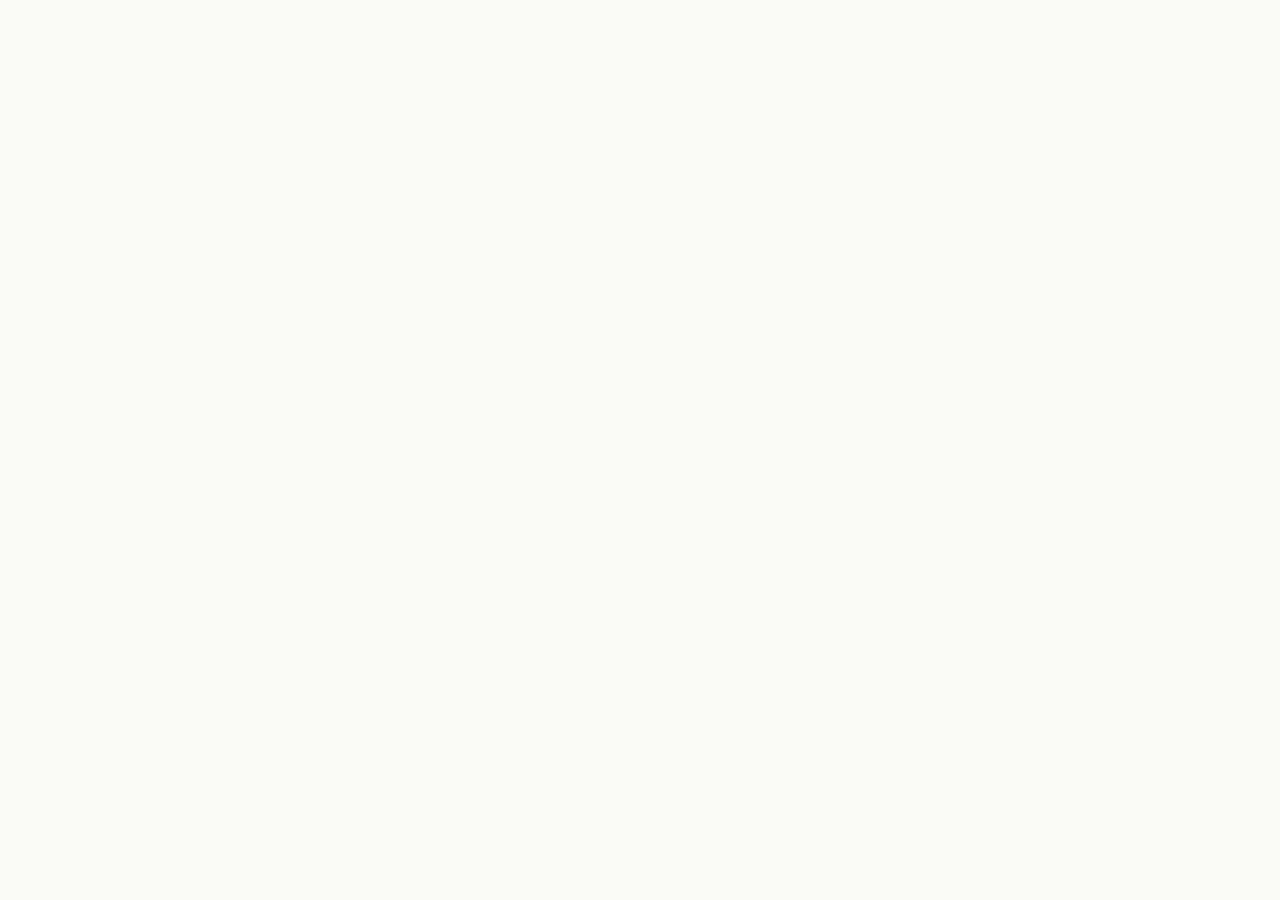
==== index.html @ 31977829 "Update index.html" ====
<!DOCTYPE html>
<html lang="ko">
<head>
    <meta charset="UTF-8">
    <meta name="viewport" content="width=device-width, initial-scale=1.0">
    <title>nukacoffee | Showcase</title>
    <script src="https://cdn.tailwindcss.com"></script>
    <script src="https://unpkg.com/lucide@latest"></script>
    <link href="https://fonts.googleapis.com/css2?family=Inter:wght@300;400;700;900&family=Noto+Sans+KR:wght@300;400;700;900&display=swap" rel="stylesheet">
    <style>
        :root {
            --bg-color: #F9F9F7;
            --accent-color: #000000;
        }
        
        body {
            background-color: var(--bg-color);
            color: var(--accent-color);
            font-family: 'Inter', 'Noto Sans KR', sans-serif;
            margin: 0;
            overflow: hidden;
        }

        .snap-container {
            height: 100vh;
            overflow-y: scroll;
            scroll-snap-type: y mandatory;
            scroll-behavior: smooth;
        }

        section {
            height: 100vh;
            width: 100%;
            scroll-snap-align: start;
            position: relative;
            display: flex;
            align-items: center;
            justify-content: center;
            overflow: hidden;
            padding: 2rem;
            transition: background-color 0.5s ease;
        }

        .reveal {
            opacity: 0;
            transform: translateY(30px);
            transition: all 0.8s cubic-bezier(0.22, 1, 0.36, 1);
        }

        .reveal.active {
            opacity: 1;
            transform: translateY(0);
        }

        .character-frame {
            border: 2px solid var(--accent-color);
            width: 300px;
            height: 400px;
            display: flex;
            align-items: center;
            justify-content: center;
            position: relative;
            background: white;
            box-shadow: 20px 20px 0px var(--accent-color);
        }

        /* 슬라이더 스타일 */
        .horizontal-scroll-container {
            position: relative;
            width: 100%;
            max-width: 1600px;
            transition: all 0.5s ease;
        }

        .horizontal-scroll-wrapper {
            width: 100%;
            overflow-x: auto;
            display: flex;
            gap: 1rem;
            padding: 2rem 0.5rem;
            scroll-behavior: smooth;
            -webkit-overflow-scrolling: touch;
            scrollbar-width: none;
        }

        .horizontal-scroll-wrapper::-webkit-scrollbar {
            display: none;
        }

        /* 그리드 모드 - 레이아웃 및 스냅 */
        .grid-mode .horizontal-scroll-wrapper {
            display: grid;
            grid-template-columns: repeat(4, 1fr);
            overflow-y: auto;
            overflow-x: hidden;
            max-height: 70vh;
            padding: 1rem;
            scroll-behavior: smooth;
            scroll-snap-type: y mandatory;
            scroll-padding-top: 1rem;
            gap: 1.5rem;
        }

        @media (max-width: 1024px) {
            .grid-mode .horizontal-scroll-wrapper {
                grid-template-columns: repeat(2, 1fr);
            }
        }

        @media (max-width: 640px) {
            .grid-mode .horizontal-scroll-wrapper {
                grid-template-columns: repeat(2, 1fr);
                gap: 0.75rem;
            }
        }

        .app-card {
            flex: 0 0 calc(25% - 1rem);
            min-width: 280px;
            aspect-ratio: 3/4;
            transition: all 0.4s cubic-bezier(0.165, 0.84, 0.44, 1);
            scroll-snap-align: start;
            position: relative;
            overflow: hidden;
        }

        .grid-mode .app-card {
            flex: none;
            min-width: 0;
            width: 100%;
        }

        .app-card:hover {
            transform: translateY(-10px);
            box-shadow: 0 15px 30px rgba(0,0,0,0.1);
        }

        .nav-btn {
            position: absolute;
            top: 50%;
            transform: translateY(-50%);
            width: 44px;
            height: 44px;
            background: black;
            color: white;
            border-radius: 50%;
            display: flex;
            align-items: center;
            justify-content: center;
            z-index: 10;
            cursor: pointer;
            transition: all 0.3s;
        }
        
        .grid-mode .nav-btn {
            display: none !important;
        }

        .nav-btn.prev { left: -22px; }
        .nav-btn.next { right: -22px; }

        @media (max-width: 1440px) {
            .nav-btn.prev { left: 10px; }
            .nav-btn.next { right: 10px; }
        }

        /* 뷰 토글 버튼 */
        .view-toggle-btn {
            display: flex;
            align-items: center;
            gap: 0.5rem;
            padding: 0.5rem 1rem;
            font-size: 0.7rem;
            font-weight: 700;
            cursor: pointer;
            transition: all 0.3s;
            text-transform: uppercase;
        }

        .view-toggle-btn.active {
            background: black;
            color: white;
        }

        ::-webkit-scrollbar {
            width: 0px;
        }
    </style>
</head>
<body>

    <div class="snap-container" id="main-container">
        <!-- SECTION 1: HEADER -->
        <section id="header" class="bg-[#F9F9F7]">
            <div class="text-center reveal">
                <h2 class="text-xs font-bold tracking-[0.4em] mb-8 uppercase opacity-60">nukacoffee / portfolio</h2>
                <div class="character-frame mx-auto mb-10 overflow-hidden group">
                    <svg viewBox="0 0 100 100" class="w-40 h-40 group-hover:scale-110 transition-transform duration-500">
                        <circle cx="50" cy="40" r="20" fill="none" stroke="black" stroke-width="2"/>
                        <path d="M30 80 Q 50 60 70 80" fill="none" stroke="black" stroke-width="2"/>
                        <circle cx="43" cy="35" r="2" fill="black"/>
                        <circle cx="57" cy="35" r="2" fill="black"/>
                    </svg>
                </div>
                <h1 class="text-6xl md:text-8xl font-black tracking-tighter uppercase leading-none">Minimalist<br>Architect</h1>
            </div>
        </section>

        <!-- SECTION 2: STORY -->
        <section id="story" class="bg-black text-[#F9F9F7]">
            <div class="max-w-3xl text-center px-6 reveal">
                <span class="inline-block px-3 py-1 border border-[#F9F9F7] text-[10px] mb-8 uppercase tracking-widest opacity-60">About Philosophy</span>
                <p class="text-3xl md:text-5xl font-light leading-tight">
                    "우리는 복잡함 속에서 <strong>본질</strong>을 찾습니다. <br>
                    nukacoffee의 철학은 <br>
                    단순함이 가진 가장 강력한 <br>
                    <strong>대비</strong>에 있습니다."
                </p>
                <div class="mt-12 h-20 w-[1px] bg-[#F9F9F7] mx-auto opacity-30"></div>
            </div>
        </section>

        <!-- SECTION 3: APP SHOWCASE -->
        <section id="showcase" class="bg-[#F9F9F7]">
            <div class="w-full reveal h-full flex flex-col justify-center">
                <div class="max-w-[1500px] mx-auto w-full flex flex-col md:flex-row justify-between items-start md:items-end mb-8 px-6 gap-4">
                    <div>
                        <h3 class="text-4xl md:text-5xl font-black uppercase tracking-tighter">Selected Works</h3>
                        <p class="text-[10px] font-mono opacity-60 mt-2 uppercase tracking-widest" id="scroll-status">AUTO EXPLORING</p>
                    </div>
                    
                    <div class="flex items-center gap-4">
                        <div class="flex border border-black rounded-full overflow-hidden">
                            <button id="slideViewBtn" class="view-toggle-btn active border-none">
                                <i data-lucide="layout-panel-left" class="w-3.5 h-3.5 mr-2"></i> SLIDE
                            </button>
                            <button id="gridViewBtn" class="view-toggle-btn border-none border-l border-black">
                                <i data-lucide="grid" class="w-3.5 h-3.5 mr-2"></i> GRID
                            </button>
                        </div>
                    </div>
                </div>
                
                <div class="horizontal-scroll-container mx-auto px-6" id="viewContainer">
                    <div class="nav-btn prev" id="prevBtn"><i data-lucide="chevron-left"></i></div>
                    <div class="nav-btn next" id="nextBtn"><i data-lucide="chevron-right"></i></div>

                    <div class="horizontal-scroll-wrapper" id="slider">
                        <!-- App Cards -->
                        <script>
                            /** * 앱 데이터 배열
                             * image: 이미지 파일 경로 (나중에 실제 경로로 교체하세요)
                             * url: 클릭 시 이동할 페이지 주소
                             */
                            const apps = [
                                { id: '01', title: 'Shadow\nJournal', image: 'https://images.unsplash.com/photo-1516550893923-42d28e5677af?auto=format&fit=crop&w=800&q=80', url: 'projects/shadow-journal.html' },
                                { id: '02', title: 'Void\nNotes', image: 'https://images.unsplash.com/photo-1494438639946-1ebd1d20bf85?auto=format&fit=crop&w=800&q=80', url: 'projects/void-notes.html' },
                                { id: '03', title: 'Mono\nPlayer', image: 'https://images.unsplash.com/photo-1470225620780-dba8ba36b745?auto=format&fit=crop&w=800&q=80', url: 'projects/mono-player.html' },
                                { id: '04', title: 'Zen\nTimer', image: 'https://images.unsplash.com/photo-1495360010541-f48722b34f7d?auto=format&fit=crop&w=800&q=80', url: 'projects/zen-timer.html' },
                                { id: '05', title: 'Pure\nTask', image: 'https://images.unsplash.com/photo-1484480974693-6ca0a78fb36b?auto=format&fit=crop&w=800&q=80', url: 'projects/pure-task.html' },
                                { id: '06', title: 'Blank\nCanvas', image: 'https://images.unsplash.com/photo-1513364776144-60967b0f800f?auto=format&fit=crop&w=800&q=80', url: 'projects/blank-canvas.html' },
                                { id: '07', title: 'Echo\nVoice', image: 'https://images.unsplash.com/photo-1590602847861-f357a9332bbc?auto=format&fit=crop&w=800&q=80', url: 'projects/echo-voice.html' },
                                { id: '08', title: 'Grid\nLayout', image: 'https://images.unsplash.com/photo-1558655146-d09347e92766?auto=format&fit=crop&w=800&q=80', url: 'projects/grid-layout.html' },
                                { id: '09', title: 'Final\nSpace', image: 'https://images.unsplash.com/photo-1451187580459-43490279c0fa?auto=format&fit=crop&w=800&q=80', url: 'projects/final-space.html' },
                                { id: '10', title: 'Dot\nMatrix', image: 'https://images.unsplash.com/photo-1550745165-9bc0b252726f?auto=format&fit=crop&w=800&q=80', url: 'projects/dot-matrix.html' },
                                { id: '11', title: 'Neural\nLink', image: 'https://images.unsplash.com/photo-1507413245164-6160d8298b31?auto=format&fit=crop&w=800&q=80', url: 'projects/neural-link.html' },
                                { id: '12', title: 'Deep\nBlue', image: 'https://images.unsplash.com/photo-1550684848-fac1c5b4e853?auto=format&fit=crop&w=800&q=80', url: 'projects/deep-blue.html' }
                            ];

                            // 카드 생성 루프
                            document.write(apps.map(app => `
                                <a href="${app.url}" class="app-card group shadow-sm border border-black/5 bg-white">
                                    <!-- 배경 이미지 레이어 -->
                                    <div class="absolute inset-0 w-full h-full">
                                        <img src="${app.image}" alt="${app.title}" class="w-full h-full object-cover transition-transform duration-700 group-hover:scale-110">
                                        <!-- 이미지 위의 어두운 오버레이 (텍스트 가독성) -->
                                        <div class="absolute inset-0 bg-gradient-to-t from-black/80 via-black/20 to-transparent opacity-80 group-hover:opacity-60 transition-opacity"></div>
                                    </div>
                                    
                                    <!-- 콘텐츠 레이어 -->
                                    <div class="relative z-10 p-6 md:p-8 h-full flex flex-col justify-between text-white">
                                        <div class="flex justify-between items-start">
                                            <span class="text-[10px] font-mono opacity-80 tracking-tighter uppercase">REF-${app.id}</span>
                                            <div class="w-8 h-8 rounded-full border border-white/30 flex items-center justify-center group-hover:bg-white group-hover:text-black transition-all">
                                                <i data-lucide="arrow-up-right" class="w-4 h-4 transition-transform group-hover:translate-x-0.5 group-hover:-translate-y-0.5"></i>
                                            </div>
                                        </div>
                                        <div>
                                            <h4 class="text-xl md:text-2xl font-black uppercase leading-tight whitespace-pre-line mb-2 drop-shadow-lg">${app.title}</h4>
                                            <div class="h-[1px] w-0 group-hover:w-full bg-white/50 transition-all duration-500"></div>
                                        </div>
                                    </div>
                                </a>
                            `).join(''));
                        </script>
                    </div>
                </div>
            </div>
        </section>

        <!-- SECTION 4: CONTACT -->
        <section id="contact" class="bg-black text-[#F9F9F7]">
            <div class="text-center reveal">
                <h3 class="text-7xl md:text-9xl font-black uppercase mb-12 tracking-tighter">Connect</h3>
                <div class="flex flex-col md:flex-row gap-8 justify-center items-center text-xl md:text-2xl font-light">
                    <a href="#" class="hover:underline underline-offset-8 transition-all">Instagram</a>
                    <span class="hidden md:inline opacity-30">/</span>
                    <a href="#" class="hover:underline underline-offset-8 transition-all">GitHub</a>
                    <span class="hidden md:inline opacity-30">/</span>
                    <a href="mailto:nuka@coffee.com" class="hover:underline underline-offset-8 transition-all">nuka@coffee.com</a>
                </div>
                <footer class="absolute bottom-10 left-0 w-full text-center">
                    <p class="text-[9px] opacity-30 uppercase tracking-[0.5em]">Established 2024 / Design by nukacoffee</p>
                </footer>
            </div>
        </section>
    </div>

    <script>
        lucide.createIcons();

        const mainContainer = document.getElementById('main-container');
        const slider = document.getElementById('slider');
        const viewContainer = document.getElementById('viewContainer');
        const nextBtn = document.getElementById('nextBtn');
        const prevBtn = document.getElementById('prevBtn');
        const scrollStatus = document.getElementById('scroll-status');
        const slideViewBtn = document.getElementById('slideViewBtn');
        const gridViewBtn = document.getElementById('gridViewBtn');

        // 1. Reveal Animation
        const observer = new IntersectionObserver((entries) => {
            entries.forEach(entry => {
                if (entry.isIntersecting) {
                    entry.target.classList.add('active');
                    if (entry.target.id === 'showcase' && !viewContainer.classList.contains('grid-mode')) {
                        startAutoPlay();
                    }
                } else {
                    if (entry.target.id === 'showcase') {
                        stopAutoPlay();
                    }
                }
            });
        }, { threshold: 0.2 });
        document.querySelectorAll('.reveal, section').forEach((el) => observer.observe(el));

        // 2. View Toggle Logic
        slideViewBtn.addEventListener('click', () => {
            viewContainer.classList.remove('grid-mode');
            slideViewBtn.classList.add('active');
            gridViewBtn.classList.remove('active');
            startAutoPlay();
            slider.scrollTop = 0;
        });

        gridViewBtn.addEventListener('click', () => {
            stopAutoPlay();
            viewContainer.classList.add('grid-mode');
            gridViewBtn.classList.add('active');
            slideViewBtn.classList.remove('active');
            scrollStatus.textContent = "GRID VIEW / EXPLORE";
        });

        // 3. Auto-Play (Slide mode only)
        let autoPlayInterval;
        let isAutoPlaying = false;
        let direction = 1;

        function startAutoPlay() {
            if (isAutoPlaying || viewContainer.classList.contains('grid-mode')) return;
            isAutoPlaying = true;
            scrollStatus.textContent = "AUTO EXPLORING";
            
            autoPlayInterval = setInterval(() => {
                const maxScroll = slider.scrollWidth - slider.clientWidth;
                if (slider.scrollLeft >= maxScroll - 1) direction = -1;
                if (slider.scrollLeft <= 0) direction = 1;
                slider.scrollLeft += direction * 1.5;
            }, 30);
        }

        function stopAutoPlay() {
            isAutoPlaying = false;
            clearInterval(autoPlayInterval);
            if (!viewContainer.classList.contains('grid-mode')) {
                scrollStatus.textContent = "MANUAL CONTROL";
            }
        }

        // 4. Smart Scroll Logic
        document.getElementById('showcase').addEventListener('wheel', (e) => {
            if (!viewContainer.classList.contains('grid-mode')) return;

            const isInsideSlider = slider.contains(e.target);
            
            if (isInsideSlider) {
                const isAtTop = slider.scrollTop <= 0;
                const isAtBottom = Math.abs(slider.scrollHeight - slider.clientHeight - slider.scrollTop) < 2;

                if (!((e.deltaY < 0 && isAtTop) || (e.deltaY > 0 && isAtBottom))) {
                    e.stopPropagation();
                }
            }
        }, { passive: false });

        slider.addEventListener('wheel', (e) => {
            if (viewContainer.classList.contains('grid-mode')) return; 
            
            stopAutoPlay();
            if ((e.deltaY > 0 && slider.scrollLeft + slider.clientWidth < slider.scrollWidth) ||
                (e.deltaY < 0 && slider.scrollLeft > 0)) {
                e.preventDefault();
                slider.scrollLeft += e.deltaY;
            }
        }, { passive: false });

        slider.addEventListener('mouseenter', () => {
            if (!viewContainer.classList.contains('grid-mode')) stopAutoPlay();
        });
        
        slider.addEventListener('mouseleave', () => {
            if (document.querySelector('#showcase').classList.contains('active')) {
                startAutoPlay();
            }
        });

        // Navigation Buttons
        nextBtn.addEventListener('click', () => {
            stopAutoPlay();
            slider.scrollLeft += slider.clientWidth * 0.5;
        });
        
        prevBtn.addEventListener('click', () => {
            stopAutoPlay();
            slider.scrollLeft -= slider.clientWidth * 0.5;
        });

        slider.addEventListener('scroll', () => {
            if (viewContainer.classList.contains('grid-mode')) return;
            prevBtn.style.opacity = slider.scrollLeft <= 5 ? '0' : '1';
            nextBtn.style.opacity = slider.scrollLeft + slider.clientWidth >= slider.scrollWidth - 5 ? '0' : '1';
        });

        // 5. Parallax
        mainContainer.addEventListener('scroll', (e) => {
            const frame = document.querySelector('.character-frame');
            if (frame) {
                let scrolled = e.target.scrollTop;
                frame.style.transform = `translateY(${scrolled * 0.05}px)`;
            }
        });
    </script>
</body>
</html>
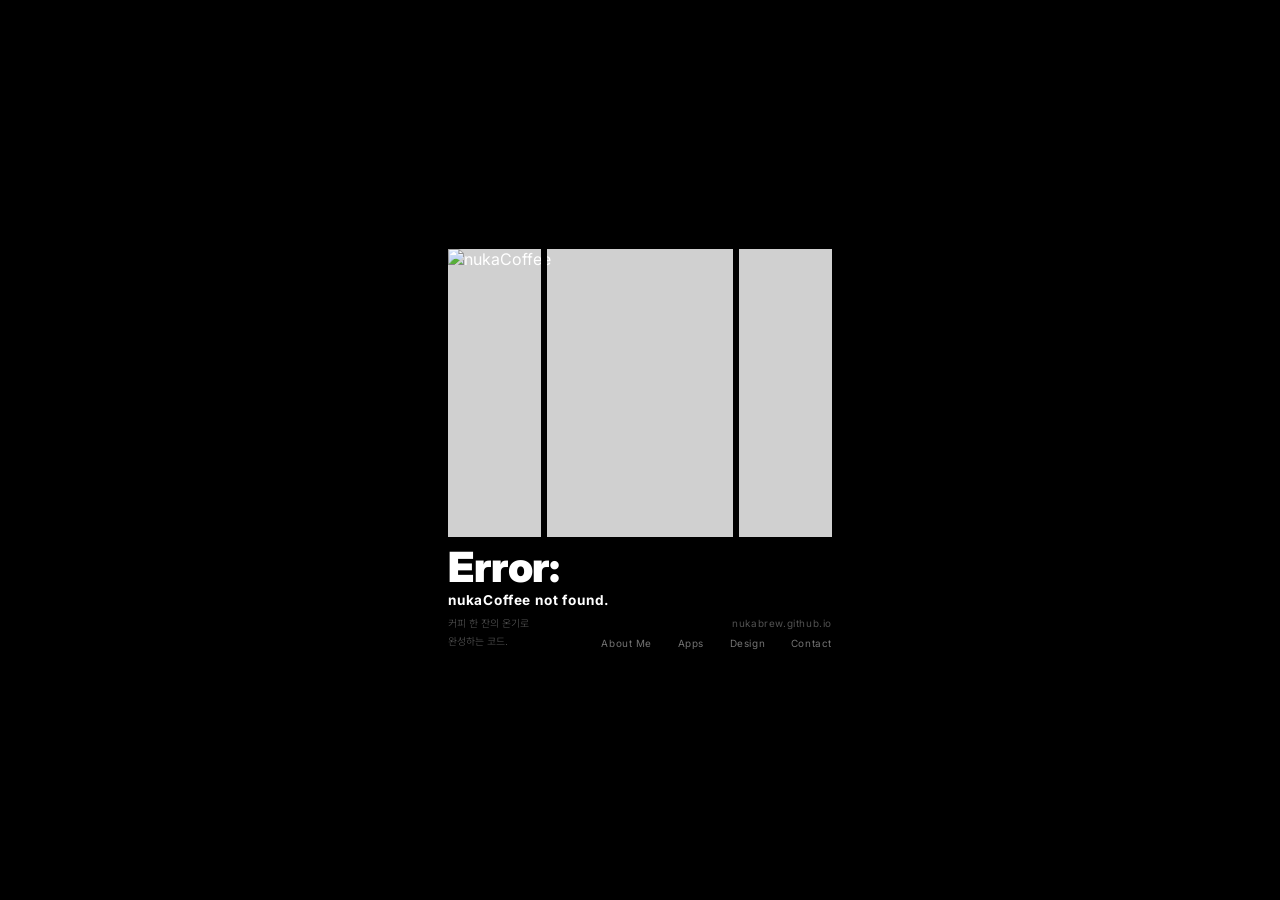
==== commit 0e6786f4: "Update index.html" ====
--- a/index.html
+++ b/index.html
@@ -3,453 +3,1749 @@
 <head>
     <meta charset="UTF-8">
     <meta name="viewport" content="width=device-width, initial-scale=1.0">
-    <title>nukacoffee | Showcase</title>
-    <script src="https://cdn.tailwindcss.com"></script>
-    <script src="https://unpkg.com/lucide@latest"></script>
-    <link href="https://fonts.googleapis.com/css2?family=Inter:wght@300;400;700;900&family=Noto+Sans+KR:wght@300;400;700;900&display=swap" rel="stylesheet">
+    <title>nukabrew | Hello</title>
+    <link href="https://fonts.googleapis.com/css2?family=Inter:wght@300;400;700;900&family=JetBrains+Mono:wght@400;700&family=Noto+Sans+KR:wght@300;400;700&display=swap" rel="stylesheet">
+    <link href="styles/terminal.css" rel="stylesheet">
     <style>
+        *, *::before, *::after { box-sizing: border-box; margin: 0; padding: 0; }
+
         :root {
-            --bg-color: #F9F9F7;
-            --accent-color: #000000;
-        }
-        
-        body {
-            background-color: var(--bg-color);
-            color: var(--accent-color);
+            --black: #000000;
+            --white: #ffffff;
+            --gray: #888888;
+        }
+
+        html, body {
+            width: 100%;
+            height: 100%;
+            background: var(--black);
+            color: var(--white);
             font-family: 'Inter', 'Noto Sans KR', sans-serif;
-            margin: 0;
             overflow: hidden;
         }
 
+        /* ── Snap Container ── */
         .snap-container {
             height: 100vh;
             overflow-y: scroll;
-            scroll-snap-type: y mandatory;
-            scroll-behavior: smooth;
-        }
-
-        section {
+            scroll-snap-type: none;
+            scrollbar-width: none;
+        }
+        .snap-container::-webkit-scrollbar { display: none; }
+
+        /* ── Section Base ── */
+        .snap-section {
             height: 100vh;
             width: 100%;
             scroll-snap-align: start;
             position: relative;
+            overflow: hidden;
+        }
+
+        /* ════════════════════════════════════════
+           SECTION 1 — HERO
+        ════════════════════════════════════════ */
+        #hero {
+            background: var(--black);
             display: flex;
             align-items: center;
             justify-content: center;
+        }
+
+        /* ── 전체 컴포지션 래퍼 ──
+           트립티크 + 텍스트를 묶어서 수평·수직 중앙 배치 */
+        .hero-composition {
+            position: relative;
+            width: min(400px, 30vw);
+            z-index: 2;
+        }
+
+        /* ── Triptych ──
+           전체 비율 3:4 (width:height), 패널 분할 1:2:1
+           사진 1장이 프레임 전체에 걸치고
+           검정 세로선 2개가 창문 프레임처럼 올라오는 구조 */
+        .triptych {
+            position: relative;
+            width: 100%;
+            /* 4:3 가로 비율 */
+            aspect-ratio: 4 / 3;
             overflow: hidden;
-            padding: 2rem;
-            transition: background-color 0.5s ease;
-        }
-
-        .reveal {
+            background: #d0d0d0;
+
             opacity: 0;
-            transform: translateY(30px);
-            transition: all 0.8s cubic-bezier(0.22, 1, 0.36, 1);
-        }
-
-        .reveal.active {
+            transform: translateY(14px);
+            transition: opacity 0.9s cubic-bezier(0.22, 1, 0.36, 1) 0.1s,
+                        transform 0.9s cubic-bezier(0.22, 1, 0.36, 1) 0.1s;
+        }
+
+        /* 사진 1장 - 트립티크 전체를 덮음 */
+        .triptych-photo {
+            position: absolute;
+            inset: 0;
+            width: 100%;
+            height: 100%;
+            object-fit: cover;
+            display: block;
+        }
+        .triptych-photo[src=""], .triptych-photo:not([src]) { display: none; }
+
+        /* 창문 프레임 세로선 — 1:2:1 분할
+           left: 25% (왼쪽 패널 끝), left: 75% (오른쪽 패널 시작) */
+        .triptych-divider {
+            position: absolute;
+            top: 0;
+            bottom: 0;
+            width: 6px;
+            background: #000;
+            z-index: 2;
+            transform: translateX(-50%);
+        }
+        .triptych-divider:nth-child(2) { left: 25%; }
+        .triptych-divider:nth-child(3) { left: 75%; }
+
+        /* ── 트립티크 아래 텍스트 블록 (좌/우 2컬럼) ── */
+        .hero-text {
+            margin-top: 10px;
+            width: 100%;
+            max-width: 100%;
+            display: flex;
+            justify-content: space-between;
+            align-items: flex-end;
+            overflow: hidden;   /* 프레임 오른쪽 끝 밖으로 못 나가도록 */
+        }
+
+        /* 왼쪽: PORTFOLIO + 이름 + 소개 */
+        .hero-text-left {
+            min-width: 0;
+            flex-shrink: 1;
+            opacity: 0;
+            transform: translateY(16px);
+            transition: opacity 0.7s cubic-bezier(0.22, 1, 0.36, 1) 0.3s,
+                        transform 0.7s cubic-bezier(0.22, 1, 0.36, 1) 0.3s;
+        }
+
+        .hero-title {
+            font-size: 2.6rem;
+            font-weight: 900;
+            letter-spacing: -0.01em;
+            line-height: 1;
+        }
+
+        .hero-name {
+            font-size: 0.85rem;
+            font-weight: 700;
+            letter-spacing: 0.06em;
+            margin-top: 4px;
+            white-space: nowrap;
+        }
+
+        .hero-desc {
+            margin-top: 7px;
+            font-size: 0.62rem;
+            font-weight: 300;
+            color: rgba(255,255,255,0.38);
+            line-height: 1.8;
+        }
+
+        /* 오른쪽: 사이트명 + 네비 — 트립티크 오른쪽 끝에 딱 맞춤 */
+        .hero-text-right {
+            display: flex;
+            flex-direction: column;
+            align-items: flex-end;
+            gap: 8px;
+            padding-bottom: 2px;
+            margin-left: auto;   /* 왼쪽 텍스트와 관계없이 항상 오른쪽 끝 고정 */
+            flex-shrink: 0;
+            opacity: 0;
+            transform: translateY(16px);
+            transition: opacity 0.7s cubic-bezier(0.22, 1, 0.36, 1) 0.5s,
+                        transform 0.7s cubic-bezier(0.22, 1, 0.36, 1) 0.5s;
+        }
+
+        .hero-site-label {
+            font-size: 0.62rem;
+            letter-spacing: 0.06em;
+            color: rgba(255,255,255,0.32);
+        }
+
+        /* ── Stones ── */
+        .stone {
+            position: absolute;
+            top: 50%;
+            opacity: 0;
+        }
+
+        /* 실제 이미지 스타일 */
+        .stone img {
+            display: block;
+            width: 100%;
+            height: 100%;
+            object-fit: contain;
+        }
+
+        /* 이미지 없을 때는 완전히 숨김 (placeholder 박스 표시 안 함) */
+        .stone.no-image {
+            opacity: 0 !important;
+            animation: none !important;
+        }
+
+        .stone-left {
+            width: min(260px, 18vw);
+            height: min(360px, 45vh);
+            right: calc(50% + min(210px, 16vw) - 20px);
+            transform: translateY(-50%) translateY(50px);
+            transition: opacity 0.95s cubic-bezier(0.22, 1, 0.36, 1) 0.5s,
+                        transform 0.95s cubic-bezier(0.22, 1, 0.36, 1) 0.5s;
+        }
+
+        .stone-right {
+            width: min(260px, 18vw);
+            height: min(360px, 45vh);
+            left: calc(50% + min(210px, 16vw) - 20px);
+            transform: translateY(-50%) translateY(50px);
+            transition: opacity 0.95s cubic-bezier(0.22, 1, 0.36, 1) 0.72s,
+                        transform 0.95s cubic-bezier(0.22, 1, 0.36, 1) 0.72s;
+        }
+
+        .stone-left.is-visible,
+        .stone-right.is-visible {
+            opacity: 1;
+            transform: translateY(-50%) translateY(0);
+        }
+
+        /* ── Bottom Nav ── */
+        .hero-nav {
+            display: flex;
+            gap: 1.6rem;
+        }
+
+        .hero-nav a {
+            font-size: 0.62rem;
+            letter-spacing: 0.06em;
+            color: rgba(255,255,255,0.45);
+            text-decoration: none;
+            text-transform: capitalize;
+            transition: color 0.25s;
+        }
+
+        .hero-nav a:hover { color: var(--white); }
+
+        /* ════════════════════════════════════════
+           SECTION 2 — ABOUT ME
+        ════════════════════════════════════════ */
+        #about {
+            padding: 0;
+            display: flex;
+            align-items: center;
+            justify-content: center;
+            background: #C0C0C0;
+        }
+
+        /* 배경 이미지 — 사용 안 함 */
+        .about-bg {
+            display: none;
+        }
+
+        /* 가운데 떠있는 상자 패널 — 16:9 비율 */
+        .about-container {
+            position: relative;
+            z-index: 1;
+            display: flex;
+            width: 82%;
+            max-width: 1000px;
+            aspect-ratio: 16 / 9;
+            max-height: 90vh;
+            overflow: hidden;
+        }
+
+        /* ── 왼쪽 패널 ── */
+        .about-left {
+            width: 26%;
+            min-width: 180px;
+            height: 100%;
+            background: rgba(0, 0, 0, 0.72);
+            display: flex;
+            flex-direction: column;
+            position: relative;
+            overflow: hidden;
+        }
+
+        /* ABOUT — 상자 왼쪽 상단 고정 */
+        .about-label {
+            position: absolute;
+            top: 1.2rem;
+            left: 1.2rem;
+            font-size: 0.6rem;
+            font-weight: 700;
+            letter-spacing: 0.35em;
+            color: rgba(255,255,255,0.4);
+            text-transform: uppercase;
+            z-index: 2;
+        }
+
+        /* 프로필 사진 — 상단을 크게 채움 */
+        .profile-photo {
+            width: 100%;
+            flex: 1;
+            overflow: hidden;
+            background: rgba(255,255,255,0.05);
+            position: relative;
+        }
+
+        .profile-photo img {
+            width: 100%;
+            height: 100%;
+            object-fit: cover;
+            object-position: center top;
+            display: block;
+        }
+
+        /* 프로필 정보 — 하단 고정 */
+        .profile-info {
+            padding: 1.2rem 1.4rem;
+            flex-shrink: 0;
+        }
+
+        .profile-heading {
+            font-size: 0.72rem;
+            font-weight: 700;
+            letter-spacing: 0.08em;
+            color: rgba(255,255,255,0.85);
+            margin-bottom: 0.7rem;
+        }
+
+        .profile-dl {
+            display: grid;
+            grid-template-columns: auto 1fr;
+            gap: 0.35rem 0.7rem;
+        }
+
+        .profile-dl dt {
+            font-size: 0.58rem;
+            color: rgba(255,255,255,0.38);
+            font-weight: 400;
+            letter-spacing: 0.04em;
+            text-transform: capitalize;
+        }
+
+        .profile-dl dd {
+            font-size: 0.58rem;
+            color: rgba(255,255,255,0.72);
+            font-weight: 300;
+        }
+
+        /* ── 오른쪽 패널 ── */
+        .about-right {
+            flex: 1;
+            height: 100%;
+            background: rgba(0, 0, 0, 0.62);
+            padding: 2.2rem 2.8rem;
+            display: flex;
+            flex-direction: column;
+            align-items: flex-start;
+            justify-content: center;
+            gap: 1.2rem;
+            text-align: left;
+            overflow: hidden;
+        }
+
+        .about-name {
+            font-size: 1.5rem;
+            font-weight: 900;
+            letter-spacing: 0.04em;
+            color: #fff;
+            line-height: 1;
+        }
+
+        /* 멘트 텍스트 */
+        .about-statement {
+            font-size: 0.88rem;
+            font-weight: 300;
+            color: rgba(255,255,255,0.82);
+            line-height: 1.85;
+            letter-spacing: -0.01em;
+            word-break: keep-all;
+        }
+
+        /* ════════════════════════════════════════
+           SECTION 3 — PORTFOLIO
+        ════════════════════════════════════════ */
+        #portfolio {
+            background: var(--black);
+            display: flex;
+            align-items: center;
+            justify-content: center;
+        }
+
+        .portfolio-inner {
+            width: 82%;
+            max-width: 1000px;
+        }
+
+        .portfolio-heading {
+            font-size: 1rem;
+            font-weight: 400;
+            letter-spacing: 0.04em;
+            color: rgba(255,255,255,0.85);
+            margin-bottom: 2rem;
+        }
+
+        /* 3카드 가로 배열 */
+        .portfolio-cards {
+            display: grid;
+            grid-template-columns: repeat(3, 1fr);
+            gap: 1rem;
+            position: absolute;
+            width: 100%;
+            transition: opacity 0.55s cubic-bezier(0.22, 1, 0.36, 1),
+                        transform 0.55s cubic-bezier(0.22, 1, 0.36, 1);
+        }
+
+        /* row1 기본 상태 — 보임 */
+        .port-row {
+            opacity: 1;
+            transform: translateY(0) scale(1);
+            pointer-events: auto;
+        }
+
+        /* row1 나가는 상태 — 뒤로 밀림 */
+        .port-row--exit {
+            opacity: 0;
+            transform: translateY(-30px) scale(0.93);
+            pointer-events: none;
+        }
+
+        /* row2 기본 상태 — 아래에 숨겨짐 */
+        .port-row--hidden {
+            opacity: 0;
+            transform: translateY(60px) scale(0.97);
+            pointer-events: none;
+        }
+
+        /* row2 들어오는 상태 — 올라옴 */
+        .port-row--enter {
+            opacity: 1;
+            transform: translateY(0) scale(1);
+            pointer-events: auto;
+        }
+
+        /* 페이지 인디케이터 */
+        .port-indicator {
+            position: absolute;
+            bottom: -2rem;
+            left: 50%;
+            transform: translateX(-50%);
+            display: flex;
+            gap: 0.5rem;
+        }
+
+        .port-dot {
+            width: 5px;
+            height: 5px;
+            border-radius: 50%;
+            background: rgba(255,255,255,0.25);
+            transition: background 0.3s;
+        }
+
+        .port-dot--active {
+            background: rgba(255,255,255,0.8);
+        }
+
+        /* portfolio-inner — 두 row가 같은 자리에 겹치도록 */
+        .portfolio-inner {
+            position: relative;
+            width: 82%;
+            max-width: 1000px;
+        }
+
+        /* 카드 영역 높이 확보 (aspect-ratio 3:4 × 1행) */
+        .port-cards-wrap {
+            position: relative;
+            width: 100%;
+            /* 카드 height = (inner_width/3) * 4/3 ≈ inner_width * 0.44 */
+            height: calc((82vw / 3) * 1.33);
+            max-height: calc((1000px / 3) * 1.33);
+        }
+
+        /* 카드 */
+        .port-card {
+            position: relative;
+            aspect-ratio: 3 / 4;
+            overflow: hidden;
+            display: block;
+            text-decoration: none;
+            background: #1a1a1a;
+            cursor: pointer;
+            transition: transform 0.3s ease, box-shadow 0.3s ease;
+        }
+
+        .port-card:hover {
+            transform: translateY(-4px) scale(1.02);
+            box-shadow: 0 10px 30px rgba(0,0,0,0.35);
+        }
+
+        /* 배경 이미지 */
+        .port-card > img {
+            position: absolute;
+            inset: 0;
+            width: 100%;
+            height: 100%;
+            object-fit: cover;
+            transition: transform 0.6s cubic-bezier(0.22, 1, 0.36, 1);
+        }
+
+        .port-card:hover > img {
+            transform: scale(1.05);
+        }
+
+        /* 그라디언트 오버레이 */
+        .port-card-overlay {
+            position: absolute;
+            inset: 0;
+            background: linear-gradient(
+                to bottom,
+                rgba(0,0,0,0.1) 0%,
+                rgba(0,0,0,0.15) 40%,
+                rgba(0,0,0,0.75) 100%
+            );
+            transition: opacity 0.4s;
+        }
+
+        .port-card:hover .port-card-overlay {
+            opacity: 0.85;
+        }
+
+        /* 텍스트 레이어 */
+        .port-card-content {
+            position: absolute;
+            inset: 0;
+            padding: 1.2rem;
+            display: flex;
+            flex-direction: column;
+            justify-content: space-between;
+            color: #fff;
+        }
+
+        /* 상단 태그 */
+        .port-card-tag {
+            font-size: 0.58rem;
+            letter-spacing: 0.1em;
+            text-transform: uppercase;
+            color: rgba(255,255,255,0.55);
+            border: 1px solid rgba(255,255,255,0.25);
+            padding: 0.2rem 0.5rem;
+            border-radius: 2px;
+            align-self: flex-start;
+        }
+
+        .port-card-title {
+            font-size: 1.4rem;
+            font-weight: 700;
+            line-height: 1.25;
+            letter-spacing: -0.01em;
+            margin-bottom: 0.4rem;
+        }
+
+        .port-card-sub {
+            font-size: 0.58rem;
+            letter-spacing: 0.12em;
+            color: rgba(255,255,255,0.4);
+            text-transform: uppercase;
+        }
+
+        /* ════════════════════════════════════════
+           SECTION 4 — DESIGN
+        ════════════════════════════════════════ */
+        #design {
+            padding: 0;
+            display: flex;
+            align-items: center;
+            justify-content: center;
+            background: #C0C0C0;
+        }
+
+        /* 배경 이미지 — 사용 안 함 */
+        .design-bg {
+            display: none;
+        }
+
+        .design-inner {
+            position: relative;
+            z-index: 1;
+            width: 88%;
+            max-width: 1100px;
+        }
+
+        .design-heading {
+            font-size: 1rem;
+            font-weight: 400;
+            color: rgba(0,0,0,0.75);
+            margin-bottom: 1.2rem;
+            letter-spacing: 0.04em;
+            padding-left: calc(38px + 0.8rem);
+        }
+
+        /* 슬라이더 래퍼 — 화살표 포함 */
+        .design-slider-wrap {
+            display: flex;
+            align-items: center;
+            gap: 0.8rem;
+        }
+
+        /* 타일 뷰포트 — 넘치는 페이지 숨김 */
+        .design-viewport {
+            flex: 1;
+            overflow: hidden;
+            padding: 8px 4px;
+            margin: -8px -4px;
+        }
+
+        /* 트랙 — 페이지들이 가로로 나열 */
+        .design-track {
+            display: flex;
+            transition: transform 0.55s cubic-bezier(0.22, 1, 0.36, 1);
+        }
+
+        /* 한 페이지 = 2행 × 4열 그리드 */
+        .design-page {
+            display: grid;
+            grid-template-columns: repeat(4, 1fr);
+            grid-template-rows: repeat(2, 1fr);
+            gap: 0.6rem;
+            flex: 0 0 100%;
+            width: 100%;
+            overflow: visible;
+        }
+
+        /* 정사각형 타일 */
+        .design-tile {
+            aspect-ratio: 1 / 1;
+            border-radius: 10px;
+            background: rgba(0,0,0,0.07);
+            box-shadow: 0 4px 20px rgba(0,0,0,0.12);
+            transition: transform 0.3s ease, box-shadow 0.3s ease;
+        }
+
+        .design-tile:hover {
+            transform: translateY(-4px) scale(1.02);
+            box-shadow: 0 10px 30px rgba(0,0,0,0.35);
+        }
+
+        .design-tile img {
+            width: 100%;
+            height: 100%;
+            object-fit: cover;
+            display: block;
+            border-radius: 10px;
+            overflow: hidden;
+        }
+
+        /* 화살표 버튼 */
+        .design-arrow {
+            flex-shrink: 0;
+            width: 40px;
+            height: 40px;
+            border-radius: 50%;
+            border: none;
+            background: #1a1a1a;
+            color: #fff;
+            display: flex;
+            align-items: center;
+            justify-content: center;
+            cursor: pointer;
+            transition: background 0.2s, transform 0.2s;
+            box-shadow: 0 2px 8px rgba(0,0,0,0.25);
+        }
+
+        .design-arrow:hover {
+            background: #3a3a3a;
+            transform: scale(1.08);
+        }
+
+        .design-arrow:disabled {
+            background: rgba(0,0,0,0.18);
+            color: rgba(0,0,0,0.3);
+            box-shadow: none;
+            cursor: default;
+            transform: none;
+        }
+
+        /* ════════════════════════════════════════
+           SECTION 5 — CONTACT
+        ════════════════════════════════════════ */
+        #contact {
+            background: #000;
+            color: #fff;
+            display: flex;
+            align-items: center;
+            justify-content: center;
+        }
+
+        .contact-wrap {
+            display: flex;
+            width: 100%;
+            height: 100%;
+            align-items: stretch;
+        }
+
+        /* 왼쪽 */
+        .contact-left {
+            flex: 1;
+            display: flex;
+            flex-direction: column;
+            justify-content: center;
+            align-items: flex-end;
+            text-align: right;
+            padding: 6vw 3vw 6vw 8vw;
+            gap: 2.5rem;
+        }
+
+        .contact-motto-en {
+            font-size: clamp(2rem, 4.5vw, 4rem);
+            font-weight: 300;
+            line-height: 1.15;
+            letter-spacing: -0.02em;
+            color: rgba(255,255,255,0.9);
+        }
+
+        .contact-quote {
+            font-size: clamp(0.72rem, 1.1vw, 0.9rem);
+            font-weight: 300;
+            line-height: 2;
+            color: rgba(255,255,255,0.5);
+        }
+
+        .contact-quote strong {
+            font-weight: 600;
+            color: rgba(255,255,255,0.9);
+        }
+
+        /* 구분선 */
+        .contact-divider {
+            width: 1px;
+            background: rgba(255,255,255,0.12);
+            align-self: stretch;
+            flex-shrink: 0;
+        }
+
+        /* 오른쪽 */
+        .contact-right {
+            flex: 1;
+            display: flex;
+            flex-direction: column;
+            justify-content: center;
+            padding: 6vw 8vw 6vw 3vw;
+            gap: 3rem;
+        }
+
+        .contact-motto-ko {
+            font-size: clamp(2rem, 4.5vw, 4rem);
+            font-weight: 300;
+            line-height: 1.2;
+            letter-spacing: -0.01em;
+            color: rgba(255,255,255,0.9);
+            word-break: keep-all;
+        }
+
+        /* Contact 정보 */
+        .contact-info {
+            display: flex;
+            flex-direction: column;
+            gap: 0.6rem;
+        }
+
+        .contact-label {
+            font-size: 0.7rem;
+            font-weight: 700;
+            letter-spacing: 0.15em;
+            color: rgba(255,255,255,0.9);
+            margin-bottom: 0.3rem;
+        }
+
+        .contact-row {
+            display: flex;
+            align-items: center;
+            gap: 0.6rem;
+            font-size: 0.82rem;
+        }
+
+        .contact-key {
+            font-weight: 600;
+            color: rgba(255,255,255,0.9);
+            font-size: 0.78rem;
+        }
+
+        .contact-val {
+            color: rgba(255,255,255,0.5);
+            font-weight: 300;
+            text-decoration: none;
+            transition: color 0.2s;
+        }
+
+        .contact-val:hover { color: #fff; }
+
+        /* 소셜 아이콘 */
+        .contact-social {
+            display: flex;
+            gap: 1rem;
+            margin-top: 0.4rem;
+        }
+
+        .social-link {
+            display: flex;
+            align-items: center;
+            justify-content: center;
+            width: 36px;
+            height: 36px;
+            border: 1px solid rgba(255,255,255,0.2);
+            border-radius: 50%;
+            color: rgba(255,255,255,0.55);
+            text-decoration: none;
+            transition: all 0.25s;
+        }
+
+        .social-link:hover {
+            background: #fff;
+            border-color: #fff;
+            color: #000;
+        }
+
+        .contact-footer {
+            position: absolute;
+            bottom: 0;
+            left: 0;
+            width: 100%;
+            text-align: center;
+            background: #111;
+            padding: 0.9rem 0;
+        }
+
+        .contact-footer p {
+            font-size: 0.62rem;
+            color: rgba(255,255,255,0.75);
+            font-weight: 300;
+            letter-spacing: 0.06em;
+        }
+
+        /* ════════════════════════════════════════
+           KEYFRAMES
+        ════════════════════════════════════════ */
+        @keyframes panelReveal {
+            to { opacity: 1; transform: translateY(0); }
+        }
+
+        @keyframes stoneUp {
+            to {
+                opacity: 1;
+                transform: translateY(-50%) translateY(0px);
+            }
+        }
+
+        @keyframes textUp {
+            to { opacity: 1; transform: translateY(0); }
+        }
+
+        @keyframes photoZoom {
+            0%   { transform: scale(1); }
+            25%  { transform: scale(1.08); }
+            100% { transform: scale(1); }
+        }
+
+        /* hero 진입 시 사진 확대→축소 */
+        .triptych.is-visible .triptych-photo {
+            animation: photoZoom 1.6s cubic-bezier(0.76, 0, 0.24, 1) forwards;
+        }
+
+
+        /* Terminal Footer */
+        .terminal-box {
+            margin-top: 60px;
+            background: var(--black);
+            color: var(--accent-mint);
+            border: 4px solid var(--black);
+            padding: 25px;
+            box-shadow: 8px 8px 0px 0px var(--accent-red);
+        }
+
+        .terminal-header {
+            border-bottom: 1px solid rgba(78, 205, 196, 0.3);
+            padding-bottom: 10px;
+            margin-bottom: 15px;
+            font-size: 0.8rem;
+            font-weight: 700;
+            text-transform: uppercase;
+            letter-spacing: 0.1em;
+            display: flex;
+            align-items: center;
+            gap: 10px;
+        }
+
+        .terminal-body {
+            font-size: 0.95rem;
+            line-height: 1.8;
+        }
+
+        .cmd { color: var(--accent-yellow); font-weight: 700; }
+        .cursor {
+            display: inline-block;
+            width: 8px;
+            height: 16px;
+            background: var(--accent-mint);
+            animation: blink 1s infinite;
+            vertical-align: middle;
+            margin-left: 5px;
+        }
+
+        @keyframes blink {
+            0%, 100% { opacity: 1; }
+            50% { opacity: 0; }
+        }
+
+        /* ════════════════════════════════════════
+           SECTION ENTRANCE ANIMATION
+        ════════════════════════════════════════ */
+        .fade-up {
+            opacity: 0;
+            transform: translateY(28px);
+            transition: opacity 0.75s cubic-bezier(0.22, 1, 0.36, 1),
+                        transform 0.75s cubic-bezier(0.22, 1, 0.36, 1);
+        }
+        .fade-up.is-visible {
             opacity: 1;
             transform: translateY(0);
         }
-
-        .character-frame {
-            border: 2px solid var(--accent-color);
-            width: 300px;
-            height: 400px;
+        /* 이탈 시 — delay 무시하고 빠르게 위로 사라짐 */
+        .fade-up.is-leaving {
+            opacity: 0;
+            transform: translateY(-18px);
+            transition: opacity 0.32s cubic-bezier(0.4, 0, 1, 1),
+                        transform 0.32s cubic-bezier(0.4, 0, 1, 1) !important;
+            transition-delay: 0s !important;
+        }
+        .stone.is-leaving {
+            opacity: 0;
+            transform: translateY(-50%) translateY(-18px);
+            transition: opacity 0.32s cubic-bezier(0.4, 0, 1, 1),
+                        transform 0.32s cubic-bezier(0.4, 0, 1, 1) !important;
+            transition-delay: 0s !important;
+        }
+        .fade-up.delay-1 { transition-delay: 0.12s; }
+        .fade-up.delay-2 { transition-delay: 0.26s; }
+        .fade-up.delay-3 { transition-delay: 0.42s; }
+        .fade-up.delay-4 { transition-delay: 0.58s; }
+
+        /* ════════════════════════════════════════
+           FLOATING TOP BUTTON
+        ════════════════════════════════════════ */
+        #scrollTopBtn {
+            position: fixed;
+            bottom: 2rem;
+            right: 2rem;
+            z-index: 999;
+            width: 48px;
+            height: 48px;
+            border-radius: 50%;
+            border: none;
+            background: #fff;
+            color: #000;
             display: flex;
             align-items: center;
             justify-content: center;
-            position: relative;
-            background: white;
-            box-shadow: 20px 20px 0px var(--accent-color);
-        }
-
-        /* 슬라이더 스타일 */
-        .horizontal-scroll-container {
-            position: relative;
-            width: 100%;
-            max-width: 1600px;
-            transition: all 0.5s ease;
-        }
-
-        .horizontal-scroll-wrapper {
-            width: 100%;
-            overflow-x: auto;
-            display: flex;
-            gap: 1rem;
-            padding: 2rem 0.5rem;
-            scroll-behavior: smooth;
-            -webkit-overflow-scrolling: touch;
-            scrollbar-width: none;
-        }
-
-        .horizontal-scroll-wrapper::-webkit-scrollbar {
-            display: none;
-        }
-
-        /* 그리드 모드 - 레이아웃 및 스냅 */
-        .grid-mode .horizontal-scroll-wrapper {
-            display: grid;
-            grid-template-columns: repeat(4, 1fr);
-            overflow-y: auto;
-            overflow-x: hidden;
-            max-height: 70vh;
-            padding: 1rem;
-            scroll-behavior: smooth;
-            scroll-snap-type: y mandatory;
-            scroll-padding-top: 1rem;
-            gap: 1.5rem;
-        }
-
+            cursor: pointer;
+            box-shadow: 0 4px 16px rgba(0,0,0,0.2);
+            opacity: 0;
+            transform: translateY(12px);
+            pointer-events: none;
+            transition: opacity 0.3s ease, transform 0.3s ease, background 0.2s ease;
+        }
+        #scrollTopBtn.visible {
+            opacity: 1;
+            transform: translateY(0);
+            pointer-events: auto;
+        }
+        #scrollTopBtn:hover {
+            background: #e8e8e8;
+            transform: translateY(-2px);
+        }
+
+        /* ════════════════════════════════════════
+           RESPONSIVE — 태블릿 (≤ 1024px)
+        ════════════════════════════════════════ */
         @media (max-width: 1024px) {
-            .grid-mode .horizontal-scroll-wrapper {
+            /* Hero */
+            .hero-composition { width: min(360px, 50vw); }
+            .stone-left, .stone-right { display: none; }
+
+            /* About */
+            .about-container { width: 92%; }
+
+            /* Apps */
+            .portfolio-inner { width: 92%; }
+            .port-cards-wrap {
+                height: calc((92vw / 3) * 1.33);
+                max-height: calc((1000px / 3) * 1.33);
+            }
+
+            /* Design */
+            .design-inner { width: 94%; }
+        }
+
+        /* ════════════════════════════════════════
+           RESPONSIVE — 모바일 (≤ 768px)
+        ════════════════════════════════════════ */
+        @media (max-width: 768px) {
+
+            /* ── Hero ── */
+            .hero-composition {
+                width: 84vw;
+                max-width: 360px;
+            }
+            .stone-left, .stone-right { display: none; }
+            .hero-title { font-size: 1.9rem; }
+            .hero-name  { font-size: 0.78rem; }
+            .hero-desc  { font-size: 0.6rem; }
+            .hero-nav   { gap: 1rem; }
+
+            /* ── About ── */
+            #about {
+                align-items: stretch;
+                padding: 0;
+            }
+            .about-container {
+                width: 100%;
+                max-width: 100%;
+                aspect-ratio: unset;
+                height: 100%;
+                max-height: 100%;
+                flex-direction: column;
+            }
+
+            /* 모바일: 왼쪽 패널 → 얇은 상단 바로 변환 */
+            .about-left {
+                width: 100%;
+                min-width: 0;
+                height: auto;
+                flex-direction: row;
+                align-items: center;
+                padding: 0.8rem 1.2rem;
+                gap: 1rem;
+                flex-shrink: 0;
+            }
+            .about-label { position: static; }
+            .profile-photo {
+                width: 48px;
+                height: 48px;
+                border-radius: 50%;
+                flex: none;
+                flex-shrink: 0;
+            }
+            .profile-info { padding: 0; }
+            .profile-heading { font-size: 0.68rem; margin-bottom: 0.2rem; }
+            .profile-dl dt,
+            .profile-dl dd { font-size: 0.6rem; }
+
+            /* 오른쪽 패널 → 나머지 높이 채움 */
+            .about-right {
+                flex: 1;
+                height: auto;
+                padding: 1.6rem 1.4rem;
+                gap: 1rem;
+                overflow-y: auto;
+                justify-content: flex-start;
+            }
+            .about-name      { font-size: 1.2rem; }
+            .about-statement { font-size: 0.84rem; line-height: 1.8; }
+
+            /* ── Apps ── */
+            .portfolio-inner { width: 90%; }
+            .portfolio-heading { margin-bottom: 1.2rem; font-size: 0.9rem; }
+
+            /* 카드 2열 × 2행 = 4장, 세로(3:4) 비율 유지 */
+            .portfolio-cards {
                 grid-template-columns: repeat(2, 1fr);
-            }
-        }
-
-        @media (max-width: 640px) {
-            .grid-mode .horizontal-scroll-wrapper {
+                gap: 0.6rem;
+            }
+            /* 높이 = 2행 × (카드너비 × 4/3) + 행간
+               카드너비 = (90vw - 0.6rem) / 2
+               → 2 × (90vw - 0.6rem)/2 × 4/3 + 0.6rem = (90vw - 0.6rem) × 4/3 + 0.6rem ≈ 120vw */
+            .port-cards-wrap {
+                height: calc(120vw - 0.2rem);
+                max-height: none;
+            }
+            .port-card { aspect-ratio: 3 / 4; }
+            .port-card-title { font-size: 1rem; }
+
+            /* ── Design ── */
+            .design-inner { width: 92%; }
+            .design-heading {
+                font-size: 0.9rem;
+                padding-left: calc(36px + 0.6rem);
+                margin-bottom: 0.8rem;
+            }
+            .design-slider-wrap { gap: 0.5rem; }
+            .design-arrow { width: 34px; height: 34px; }
+
+            /* 모바일: 2열 × 3행 그리드 */
+            .design-page {
                 grid-template-columns: repeat(2, 1fr);
-                gap: 0.75rem;
-            }
-        }
-
-        .app-card {
-            flex: 0 0 calc(25% - 1rem);
-            min-width: 280px;
-            aspect-ratio: 3/4;
-            transition: all 0.4s cubic-bezier(0.165, 0.84, 0.44, 1);
-            scroll-snap-align: start;
-            position: relative;
-            overflow: hidden;
-        }
-
-        .grid-mode .app-card {
-            flex: none;
-            min-width: 0;
-            width: 100%;
-        }
-
-        .app-card:hover {
-            transform: translateY(-10px);
-            box-shadow: 0 15px 30px rgba(0,0,0,0.1);
-        }
-
-        .nav-btn {
-            position: absolute;
-            top: 50%;
-            transform: translateY(-50%);
-            width: 44px;
-            height: 44px;
-            background: black;
-            color: white;
-            border-radius: 50%;
-            display: flex;
-            align-items: center;
-            justify-content: center;
-            z-index: 10;
-            cursor: pointer;
-            transition: all 0.3s;
-        }
-        
-        .grid-mode .nav-btn {
-            display: none !important;
-        }
-
-        .nav-btn.prev { left: -22px; }
-        .nav-btn.next { right: -22px; }
-
-        @media (max-width: 1440px) {
-            .nav-btn.prev { left: 10px; }
-            .nav-btn.next { right: 10px; }
-        }
-
-        /* 뷰 토글 버튼 */
-        .view-toggle-btn {
-            display: flex;
-            align-items: center;
-            gap: 0.5rem;
-            padding: 0.5rem 1rem;
-            font-size: 0.7rem;
-            font-weight: 700;
-            cursor: pointer;
-            transition: all 0.3s;
-            text-transform: uppercase;
-        }
-
-        .view-toggle-btn.active {
-            background: black;
-            color: white;
-        }
-
-        ::-webkit-scrollbar {
-            width: 0px;
-        }
+                grid-template-rows: repeat(3, 1fr);
+                gap: 0.5rem;
+            }
+
+            /* ── Contact ── */
+            .contact-wrap {
+                flex-direction: column;
+                overflow-y: auto;
+            }
+            .contact-divider {
+                width: 40px;
+                height: 1px;
+                align-self: center;
+            }
+            .contact-left {
+                flex: none;
+                align-items: flex-start;
+                text-align: left;
+                padding: 2.5rem 1.8rem 1.5rem;
+                gap: 1.2rem;
+            }
+            .contact-right {
+                flex: none;
+                padding: 1.5rem 1.8rem 2.5rem;
+                gap: 1.5rem;
+            }
+            .contact-motto-en,
+            .contact-motto-ko {
+                font-size: clamp(1.6rem, 7vw, 2.4rem);
+            }
+            .contact-quote {
+                font-size: 0.78rem;
+                line-height: 1.8;
+            }
+            .contact-footer { padding: 0.7rem 0; }
+        }
+
+        /* ════════════════════════════════════════
+           RESPONSIVE — 소형 모바일 (≤ 480px)
+        ════════════════════════════════════════ */
+        @media (max-width: 480px) {
+            .hero-title  { font-size: 1.6rem; }
+            .about-name  { font-size: 1rem; }
+            .about-statement { font-size: 0.8rem; }
+            .port-card-title { font-size: 1rem; }
+            .contact-motto-en,
+            .contact-motto-ko { font-size: clamp(1.4rem, 8vw, 2rem); }
+        }
+
+        /* ════════════════════════════════════════
+           RESPONSIVE — 모바일 스냅 복원
+           (JS 휠 핸들러는 모바일에선 동작 안 함)
+        ════════════════════════════════════════ */
+        @media (max-width: 768px) {
+            .snap-container {
+                scroll-snap-type: y mandatory;
+            }
+            .snap-section {
+                scroll-snap-align: start;
+            }
+        }
+
+        /* ════════════════════════════════════════
+           RESPONSIVE — 모바일 가로 모드
+        ════════════════════════════════════════ */
+        @media (max-width: 768px) and (orientation: landscape) {
+            /* Apps — 3열 1행 */
+            .portfolio-cards {
+                grid-template-columns: repeat(3, 1fr);
+            }
+            /* 높이 = 카드너비(90vw/3) × 비율(4/3)
+               = (90vw - 1.2rem) × 4/9, 최대 80vh */
+            .port-cards-wrap {
+                height: calc((90vw - 1.2rem) * 4 / 9);
+                max-height: 80vh;
+            }
+            .port-card { aspect-ratio: 3 / 4; }
+        }
+
     </style>
 </head>
 <body>
 
-    <div class="snap-container" id="main-container">
-        <!-- SECTION 1: HEADER -->
-        <section id="header" class="bg-[#F9F9F7]">
-            <div class="text-center reveal">
-                <h2 class="text-xs font-bold tracking-[0.4em] mb-8 uppercase opacity-60">nukacoffee / portfolio</h2>
-                <div class="character-frame mx-auto mb-10 overflow-hidden group">
-                    <svg viewBox="0 0 100 100" class="w-40 h-40 group-hover:scale-110 transition-transform duration-500">
-                        <circle cx="50" cy="40" r="20" fill="none" stroke="black" stroke-width="2"/>
-                        <path d="M30 80 Q 50 60 70 80" fill="none" stroke="black" stroke-width="2"/>
-                        <circle cx="43" cy="35" r="2" fill="black"/>
-                        <circle cx="57" cy="35" r="2" fill="black"/>
-                    </svg>
+<div class="snap-container" id="snapContainer">
+
+    <!-- ══════════════════════════════════════
+         SECTION 1 — HERO
+    ══════════════════════════════════════ -->
+    <section class="snap-section" id="hero">
+
+        <!-- 트립티크 + 텍스트 컴포지션 -->
+        <div class="hero-composition">
+
+            <!-- 트립티크: 사진 1장 + 창문 프레임 세로선 2개 -->
+            <div class="triptych fade-up">
+                <!-- 사진 1장이 전체를 덮음 -->
+                <img class="triptych-photo" src="assets/images/hero-photo.jpg" alt="nukaCoffee">
+                <!-- 창문 프레임 구분선 (1:2:1 분할) -->
+                <div class="triptych-divider"></div>
+                <div class="triptych-divider"></div>
+            </div>
+
+            <!-- 텍스트: 좌/우 2컬럼 -->
+            <div class="hero-text">
+                <!-- 왼쪽: 타이틀 + 이름 + 소개 -->
+                <div class="hero-text-left fade-up">
+                    <h1 class="hero-title">Error:</h1>
+                    <p class="hero-name">nukaCoffee not found.</p>
+                    <p class="hero-desc">
+                        커피 한 잔의 온기로</br>완성하는 코드.
+                    </p>
                 </div>
-                <h1 class="text-6xl md:text-8xl font-black tracking-tighter uppercase leading-none">Minimalist<br>Architect</h1>
+                <!-- 오른쪽: 사이트명 + 네비 -->
+                <div class="hero-text-right fade-up">
+                    <span class="hero-site-label">nukabrew.github.io</span>
+                    <nav class="hero-nav">
+                        <a href="#about">About me</a>
+                        <a href="#portfolio">Apps</a>
+                        <a href="#design">Design</a>
+                        <a href="#contact">Contact</a>
+                    </nav>
+                </div>
             </div>
-        </section>
-
-        <!-- SECTION 2: STORY -->
-        <section id="story" class="bg-black text-[#F9F9F7]">
-            <div class="max-w-3xl text-center px-6 reveal">
-                <span class="inline-block px-3 py-1 border border-[#F9F9F7] text-[10px] mb-8 uppercase tracking-widest opacity-60">About Philosophy</span>
-                <p class="text-3xl md:text-5xl font-light leading-tight">
-                    "우리는 복잡함 속에서 <strong>본질</strong>을 찾습니다. <br>
-                    nukacoffee의 철학은 <br>
-                    단순함이 가진 가장 강력한 <br>
-                    <strong>대비</strong>에 있습니다."
+        </div>
+
+        <!-- 왼쪽 돌 -->
+        <div class="stone stone-left" id="stoneLeft">
+            <img src="assets/images/stone-left.png" alt="stone left"
+                 onerror="this.style.display='none'; this.parentElement.classList.add('no-image');">
+        </div>
+
+        <!-- 오른쪽 돌 -->
+        <div class="stone stone-right" id="stoneRight">
+            <img src="assets/images/stone-right.png" alt="stone right"
+                 onerror="this.style.display='none'; this.parentElement.classList.add('no-image');">
+        </div>
+
+    </section>
+
+    <!-- ══════════════════════════════════════
+         SECTION 2 — ABOUT ME
+    ══════════════════════════════════════ -->
+    <section class="snap-section" id="about">
+
+        <!-- 배경 이미지 -->
+        <img src="assets/images/aboutme.jpg" alt="" class="about-bg"
+             onerror="this.style.display='none'">
+
+        <!-- 콘텐츠 래퍼 -->
+        <div class="about-container">
+
+            <!-- ── 왼쪽 패널 ── -->
+            <div class="about-left fade-up delay-1">
+                <span class="about-label">ABOUT ME</span>
+
+                <div class="profile-photo">
+                    <img src="assets/images/profile.jpg" alt="Profile"
+                         onerror="this.style.display='none'">
+                </div>
+
+                <div class="profile-info">
+                    <h3 class="profile-heading">About me</h3>
+                    <dl class="profile-dl">
+                        <dt>Name</dt><dd>nukaCoffee</dd>
+                        <dt>E-mail</dt><dd>boragu1234@gmail.com</dd>
+                    </dl>
+                </div>
+            </div>
+
+            <!-- ── 오른쪽 패널 ── -->
+            <div class="about-right fade-up delay-2">
+                <h2 class="about-name">Welcome</h2>
+
+                <p class="about-statement">
+                    반갑습니다. nukaCoffee입니다.<br>
+                    일상의 필요를 채우는 앱들을 기획하고 개발합니다.<br>
+                    화려한 기술의 나열보다는 사용자의 하루에 실질적인 편리함을 더하는 기능을 고민합니다.<br><br>
                 </p>
-                <div class="mt-12 h-20 w-[1px] bg-[#F9F9F7] mx-auto opacity-30"></div>
+
+
+                <!-- 터미널 컴포넌트 시작 -->
+    <div class="terminal-box">
+        <div class="terminal-header">
+            <!-- 간단한 SVG 아이콘 -->
+            <svg width="20" height="20" viewBox="0 0 24 24" fill="none" stroke="currentColor" stroke-width="2.5" stroke-linecap="round" stroke-linejoin="round">
+                <polyline points="4 17 10 11 4 5"></polyline>
+                <line x1="12" y1="19" x2="20" y2="19"></line>
+            </svg>
+            <span>nukacoffee.sys.log</span>
+        </div>
+        
+        <div class="terminal-body">
+            <div>
+                <span class="cmd">$ whoami --goal</span>
+                <span class="output">"Building something that lasts longer than a caffeine rush."</span>
             </div>
-        </section>
-
-        <!-- SECTION 3: APP SHOWCASE -->
-        <section id="showcase" class="bg-[#F9F9F7]">
-            <div class="w-full reveal h-full flex flex-col justify-center">
-                <div class="max-w-[1500px] mx-auto w-full flex flex-col md:flex-row justify-between items-start md:items-end mb-8 px-6 gap-4">
-                    <div>
-                        <h3 class="text-4xl md:text-5xl font-black uppercase tracking-tighter">Selected Works</h3>
-                        <p class="text-[10px] font-mono opacity-60 mt-2 uppercase tracking-widest" id="scroll-status">AUTO EXPLORING</p>
-                    </div>
-                    
-                    <div class="flex items-center gap-4">
-                        <div class="flex border border-black rounded-full overflow-hidden">
-                            <button id="slideViewBtn" class="view-toggle-btn active border-none">
-                                <i data-lucide="layout-panel-left" class="w-3.5 h-3.5 mr-2"></i> SLIDE
-                            </button>
-                            <button id="gridViewBtn" class="view-toggle-btn border-none border-l border-black">
-                                <i data-lucide="grid" class="w-3.5 h-3.5 mr-2"></i> GRID
-                            </button>
-                        </div>
+            <div>
+                <span class="cmd">$ coffee --status</span>
+                <span class="output">Always roasting, steadily glowing...</span>
+                <span class="cursor"></span>
+            </div>
+        </div>
+    </div>
+    <!-- 터미널 컴포넌트 끝 -->
+            </div>
+
+        </div>
+    </section>
+
+    <!-- ══════════════════════════════════════
+         SECTION 3 — PORTFOLIO
+    ══════════════════════════════════════ -->
+    <section class="snap-section" id="portfolio">
+        <div class="portfolio-inner">
+
+            <h2 class="portfolio-heading fade-up">Apps</h2>
+
+            <div class="port-cards-wrap fade-up delay-2" id="portCardsWrap"></div>
+
+            <!-- 페이지 인디케이터 (JS가 자동 생성) -->
+            <div class="port-indicator fade-up delay-3" id="portIndicator"></div>
+
+        </div>
+    </section>
+
+    <!-- ══════════════════════════════════════
+         SECTION 4 — DESIGN
+    ══════════════════════════════════════ -->
+    <section class="snap-section" id="design">
+
+        <!-- 배경 이미지 -->
+        <img src="assets/images/design-bg.jpg" alt="" class="design-bg"
+             onerror="this.style.display='none'">
+
+        <!-- 콘텐츠 -->
+        <div class="design-inner">
+            <h2 class="design-heading fade-up">Design</h2>
+
+            <div class="design-slider-wrap fade-up delay-2">
+                <!-- 왼쪽 버튼 -->
+                <button class="design-arrow design-arrow--prev" id="designPrev" aria-label="이전">
+                    <svg width="20" height="20" viewBox="0 0 24 24" fill="none" stroke="currentColor" stroke-width="2"><polyline points="15 18 9 12 15 6"/></svg>
+                </button>
+
+                <!-- 타일 뷰포트 -->
+                <div class="design-viewport">
+                    <div class="design-track" id="designTrack">
+                        <!-- JS가 DESIGN_DATA 배열을 읽어 자동 생성 -->
                     </div>
                 </div>
-                
-                <div class="horizontal-scroll-container mx-auto px-6" id="viewContainer">
-                    <div class="nav-btn prev" id="prevBtn"><i data-lucide="chevron-left"></i></div>
-                    <div class="nav-btn next" id="nextBtn"><i data-lucide="chevron-right"></i></div>
-
-                    <div class="horizontal-scroll-wrapper" id="slider">
-                        <!-- App Cards -->
-                        <script>
-                            /** * 앱 데이터 배열
-                             * image: 이미지 파일 경로 (나중에 실제 경로로 교체하세요)
-                             * url: 클릭 시 이동할 페이지 주소
-                             */
-                            const apps = [
-                                { id: '01', title: 'Shadow\nJournal', image: 'https://images.unsplash.com/photo-1516550893923-42d28e5677af?auto=format&fit=crop&w=800&q=80', url: 'projects/shadow-journal.html' },
-                                { id: '02', title: 'Void\nNotes', image: 'https://images.unsplash.com/photo-1494438639946-1ebd1d20bf85?auto=format&fit=crop&w=800&q=80', url: 'projects/void-notes.html' },
-                                { id: '03', title: 'Mono\nPlayer', image: 'https://images.unsplash.com/photo-1470225620780-dba8ba36b745?auto=format&fit=crop&w=800&q=80', url: 'projects/mono-player.html' },
-                                { id: '04', title: 'Zen\nTimer', image: 'https://images.unsplash.com/photo-1495360010541-f48722b34f7d?auto=format&fit=crop&w=800&q=80', url: 'projects/zen-timer.html' },
-                                { id: '05', title: 'Pure\nTask', image: 'https://images.unsplash.com/photo-1484480974693-6ca0a78fb36b?auto=format&fit=crop&w=800&q=80', url: 'projects/pure-task.html' },
-                                { id: '06', title: 'Blank\nCanvas', image: 'https://images.unsplash.com/photo-1513364776144-60967b0f800f?auto=format&fit=crop&w=800&q=80', url: 'projects/blank-canvas.html' },
-                                { id: '07', title: 'Echo\nVoice', image: 'https://images.unsplash.com/photo-1590602847861-f357a9332bbc?auto=format&fit=crop&w=800&q=80', url: 'projects/echo-voice.html' },
-                                { id: '08', title: 'Grid\nLayout', image: 'https://images.unsplash.com/photo-1558655146-d09347e92766?auto=format&fit=crop&w=800&q=80', url: 'projects/grid-layout.html' },
-                                { id: '09', title: 'Final\nSpace', image: 'https://images.unsplash.com/photo-1451187580459-43490279c0fa?auto=format&fit=crop&w=800&q=80', url: 'projects/final-space.html' },
-                                { id: '10', title: 'Dot\nMatrix', image: 'https://images.unsplash.com/photo-1550745165-9bc0b252726f?auto=format&fit=crop&w=800&q=80', url: 'projects/dot-matrix.html' },
-                                { id: '11', title: 'Neural\nLink', image: 'https://images.unsplash.com/photo-1507413245164-6160d8298b31?auto=format&fit=crop&w=800&q=80', url: 'projects/neural-link.html' },
-                                { id: '12', title: 'Deep\nBlue', image: 'https://images.unsplash.com/photo-1550684848-fac1c5b4e853?auto=format&fit=crop&w=800&q=80', url: 'projects/deep-blue.html' }
-                            ];
-
-                            // 카드 생성 루프
-                            document.write(apps.map(app => `
-                                <a href="${app.url}" class="app-card group shadow-sm border border-black/5 bg-white">
-                                    <!-- 배경 이미지 레이어 -->
-                                    <div class="absolute inset-0 w-full h-full">
-                                        <img src="${app.image}" alt="${app.title}" class="w-full h-full object-cover transition-transform duration-700 group-hover:scale-110">
-                                        <!-- 이미지 위의 어두운 오버레이 (텍스트 가독성) -->
-                                        <div class="absolute inset-0 bg-gradient-to-t from-black/80 via-black/20 to-transparent opacity-80 group-hover:opacity-60 transition-opacity"></div>
-                                    </div>
-                                    
-                                    <!-- 콘텐츠 레이어 -->
-                                    <div class="relative z-10 p-6 md:p-8 h-full flex flex-col justify-between text-white">
-                                        <div class="flex justify-between items-start">
-                                            <span class="text-[10px] font-mono opacity-80 tracking-tighter uppercase">REF-${app.id}</span>
-                                            <div class="w-8 h-8 rounded-full border border-white/30 flex items-center justify-center group-hover:bg-white group-hover:text-black transition-all">
-                                                <i data-lucide="arrow-up-right" class="w-4 h-4 transition-transform group-hover:translate-x-0.5 group-hover:-translate-y-0.5"></i>
-                                            </div>
-                                        </div>
-                                        <div>
-                                            <h4 class="text-xl md:text-2xl font-black uppercase leading-tight whitespace-pre-line mb-2 drop-shadow-lg">${app.title}</h4>
-                                            <div class="h-[1px] w-0 group-hover:w-full bg-white/50 transition-all duration-500"></div>
-                                        </div>
-                                    </div>
-                                </a>
-                            `).join(''));
-                        </script>
+
+                <!-- 오른쪽 버튼 -->
+                <button class="design-arrow design-arrow--next" id="designNext" aria-label="다음">
+                    <svg width="20" height="20" viewBox="0 0 24 24" fill="none" stroke="currentColor" stroke-width="2"><polyline points="9 18 15 12 9 6"/></svg>
+                </button>
+            </div>
+        </div>
+    </section>
+
+    <!-- ══════════════════════════════════════
+         SECTION 5 — CONTACT
+    ══════════════════════════════════════ -->
+    <section class="snap-section" id="contact">
+        <div class="contact-wrap">
+
+            <!-- 왼쪽 -->
+            <div class="contact-left">
+                <h2 class="contact-motto-en fade-up">Grow Slow,<br>Glow Steady</h2>
+                <p class="contact-quote fade-up delay-2">
+                    "노력하고 즐기면, 결과는 반드시 <strong>빛난다</strong>고 믿습니다.<br>
+                    겸손한 자세로 배움에 임하고,<br>
+                    세세한 부분까지 놓치지 않는 개발자,<br>
+                    <strong>nukacoffee</strong>가 되겠습니다."
+                </p>
+            </div>
+
+            <!-- 구분선 -->
+            <div class="contact-divider"></div>
+
+            <!-- 오른쪽 -->
+            <div class="contact-right">
+                <h2 class="contact-motto-ko fade-up delay-1">천천히 자라고,<br>꾸준히 빛나리</h2>
+
+                <div class="contact-info fade-up delay-3">
+                    <p class="contact-label">CONTACT</p>
+                    <div class="contact-row">
+                        <span class="contact-key">E-Mail.</span>
+                        <a href="mailto:boragu1234@gmail.com" class="contact-val">boragu1234@gmail.com</a>
+                    </div>
+                    <div class="contact-social">
+                        <!-- Instagram -->
+                        <a href="https://instagram.com/" target="_blank" class="social-link" aria-label="Instagram">
+                            <svg width="18" height="18" viewBox="0 0 24 24" fill="none" stroke="currentColor" stroke-width="1.5" stroke-linecap="round" stroke-linejoin="round">
+                                <rect x="2" y="2" width="20" height="20" rx="5" ry="5"/>
+                                <circle cx="12" cy="12" r="4"/>
+                                <circle cx="17.5" cy="6.5" r="0.5" fill="currentColor" stroke="none"/>
+                            </svg>
+                        </a>
+                        <!-- X (Twitter) -->
+                        <a href="https://x.com/" target="_blank" class="social-link" aria-label="X">
+                            <svg width="18" height="18" viewBox="0 0 24 24" fill="currentColor">
+                                <path d="M18.244 2.25h3.308l-7.227 8.26 8.502 11.24H16.17l-5.214-6.817L4.99 21.75H1.68l7.73-8.835L1.254 2.25H8.08l4.713 6.231zm-1.161 17.52h1.833L7.084 4.126H5.117z"/>
+                            </svg>
+                        </a>
+                        <!-- Google Play Store -->
+                        <a href="https://play.google.com/store/apps/dev?id=5653365215834945013" target="_blank" class="social-link" aria-label="Play Store">
+                            <svg width="18" height="18" viewBox="0 0 24 24" fill="currentColor">
+                                <path d="M3.18 23.76a2 2 0 0 1-.92-.22 2 2 0 0 1-1.06-1.8V2.26A2 2 0 0 1 2.26 .46a2 2 0 0 1 2.04.08l17.08 9.84a2 2 0 0 1 0 3.48L4.3 23.7a2 2 0 0 1-1.12.06z" opacity="0"/>
+                                <path d="M1.5 2.6v18.8L13.1 12 1.5 2.6z" opacity="0"/>
+                                <path d="M2.3 1.2L14.5 12 2.3 22.8A1.5 1.5 0 0 1 2 22V2a1.5 1.5 0 0 1 .3-.8z"/>
+                                <path d="M19.7 10.3l-3.2-1.85L13.9 12l2.6 2.55 3.2-1.85a1.5 1.5 0 0 0 0-2.4z"/>
+                                <path d="M2.3 1.2l12.8 7.4-2.6 2.55L2.3 1.2z" opacity="0.6"/>
+                                <path d="M2.3 22.8l10.2-5.85L15.1 19.6 2.3 22.8z" opacity="0.6"/>
+                                <path d="M2 2.5L13.1 12 2 21.5V2.5z"/>
+                                <path d="M13.9 12l-11.6-9.8 9.9 5.7L13.9 12zM13.9 12l-1.7 4.1 9.9-5.7L13.9 12z" fill="none"/>
+                                <!-- 심플한 플레이 버튼 형태 -->
+                                <path d="M5 3.5v17l13-8.5-13-8.5z"/>
+                            </svg>
+                        </a>
                     </div>
                 </div>
             </div>
-        </section>
-
-        <!-- SECTION 4: CONTACT -->
-        <section id="contact" class="bg-black text-[#F9F9F7]">
-            <div class="text-center reveal">
-                <h3 class="text-7xl md:text-9xl font-black uppercase mb-12 tracking-tighter">Connect</h3>
-                <div class="flex flex-col md:flex-row gap-8 justify-center items-center text-xl md:text-2xl font-light">
-                    <a href="#" class="hover:underline underline-offset-8 transition-all">Instagram</a>
-                    <span class="hidden md:inline opacity-30">/</span>
-                    <a href="#" class="hover:underline underline-offset-8 transition-all">GitHub</a>
-                    <span class="hidden md:inline opacity-30">/</span>
-                    <a href="mailto:nuka@coffee.com" class="hover:underline underline-offset-8 transition-all">nuka@coffee.com</a>
-                </div>
-                <footer class="absolute bottom-10 left-0 w-full text-center">
-                    <p class="text-[9px] opacity-30 uppercase tracking-[0.5em]">Established 2024 / Design by nukacoffee</p>
-                </footer>
-            </div>
-        </section>
-    </div>
-
-    <script>
-        lucide.createIcons();
-
-        const mainContainer = document.getElementById('main-container');
-        const slider = document.getElementById('slider');
-        const viewContainer = document.getElementById('viewContainer');
-        const nextBtn = document.getElementById('nextBtn');
-        const prevBtn = document.getElementById('prevBtn');
-        const scrollStatus = document.getElementById('scroll-status');
-        const slideViewBtn = document.getElementById('slideViewBtn');
-        const gridViewBtn = document.getElementById('gridViewBtn');
-
-        // 1. Reveal Animation
-        const observer = new IntersectionObserver((entries) => {
-            entries.forEach(entry => {
-                if (entry.isIntersecting) {
-                    entry.target.classList.add('active');
-                    if (entry.target.id === 'showcase' && !viewContainer.classList.contains('grid-mode')) {
-                        startAutoPlay();
-                    }
-                } else {
-                    if (entry.target.id === 'showcase') {
-                        stopAutoPlay();
-                    }
-                }
+
+        </div>
+
+        <!-- 푸터 -->
+        <footer class="contact-footer">
+            <p>© 2026 nukacoffee. All Rights Reserved.</p>
+        </footer>
+
+    </section>
+
+</div>
+
+<!-- 최상단 이동 플로팅 버튼 -->
+<button id="scrollTopBtn" aria-label="맨 위로">
+    <svg width="20" height="20" viewBox="0 0 24 24" fill="none" stroke="currentColor" stroke-width="2.5" stroke-linecap="round" stroke-linejoin="round">
+        <polyline points="18 15 12 9 6 15"/>
+    </svg>
+</button>
+
+<script>
+    /* ── 섹션 스냅 스크롤 (easeInOutCubic) ────
+       requestAnimationFrame으로 scrollTop을
+       직접 제어 — 가속 후 감속하는 부드러운 스냅  */
+    const snapContainer = document.getElementById('snapContainer');
+    const snapSections  = [...document.querySelectorAll('.snap-section')];
+    let snapCurrent = 0;
+    let snapLocked  = false;
+
+    // ease-in-out cubic: 천천히 출발 → 가속 → 천천히 도착
+    function easeInOutCubic(t) {
+        return t < 0.5 ? 4 * t * t * t : 1 - Math.pow(-2 * t + 2, 3) / 2;
+    }
+
+    // 현재 보이는 섹션 추적
+    const snapObserver = new IntersectionObserver(entries => {
+        entries.forEach(entry => {
+            if (entry.isIntersecting && entry.intersectionRatio >= 0.5) {
+                snapCurrent = snapSections.indexOf(entry.target);
+            }
+        });
+    }, { root: snapContainer, threshold: 0.5 });
+    snapSections.forEach(s => snapObserver.observe(s));
+
+    // 섹션 진입/이탈 애니메이션
+    const enterObserver = new IntersectionObserver(entries => {
+        entries.forEach(entry => {
+            const all = [
+                ...entry.target.querySelectorAll('.fade-up'),
+                ...entry.target.querySelectorAll('.stone')
+            ];
+
+            if (entry.isIntersecting) {
+                // 진입 — is-leaving 제거 후 fade-in
+                all.forEach(el => {
+                    el.classList.remove('is-leaving');
+                    el.classList.add('is-visible');
+                });
+            } else {
+                // 이탈 — 빠른 fade-out 후 초기 상태로 리셋
+                all.forEach(el => {
+                    el.classList.remove('is-visible');
+                    el.classList.add('is-leaving');
+                    // 0.35s 후 is-leaving 제거 → 재진입 시 fade-in 재생 준비
+                    setTimeout(() => el.classList.remove('is-leaving'), 350);
+                });
+            }
+        });
+    }, { root: snapContainer, threshold: 0.35 });
+    snapSections.forEach(s => enterObserver.observe(s));
+
+    function goToSection(idx) {
+        if (idx < 0 || idx >= snapSections.length || snapLocked) return;
+        snapLocked  = true;
+        snapCurrent = idx;
+
+        // 모바일 CSS 스냅이 켜진 상태면 애니메이션 중 즉시 스냅되므로 잠시 해제
+        const prevSnap = snapContainer.style.scrollSnapType;
+        snapContainer.style.scrollSnapType = 'none';
+
+        const startY    = snapContainer.scrollTop;
+        const targetY   = snapSections[idx].offsetTop;
+        const distance  = targetY - startY;
+        const duration  = 750;
+        let   startTime = null;
+
+        function step(timestamp) {
+            if (!startTime) startTime = timestamp;
+            const elapsed  = timestamp - startTime;
+            const progress = Math.min(elapsed / duration, 1);
+            snapContainer.scrollTop = startY + distance * easeInOutCubic(progress);
+            if (progress < 1) {
+                requestAnimationFrame(step);
+            } else {
+                // 애니메이션 완료 후 스냅 복원
+                snapContainer.style.scrollSnapType = prevSnap;
+                snapLocked = false;
+            }
+        }
+
+        requestAnimationFrame(step);
+    }
+
+    snapContainer.addEventListener('wheel', e => {
+        if (snapLocked) { e.preventDefault(); return; }
+        e.preventDefault();
+        if (e.deltaY > 0) goToSection(snapCurrent + 1);
+        else              goToSection(snapCurrent - 1);
+    }, { passive: false });
+
+    // ── 최상단 플로팅 버튼 ──────────────────────
+    const scrollTopBtn = document.getElementById('scrollTopBtn');
+
+    scrollTopBtn.addEventListener('click', () => goToSection(0));
+
+    // snapCurrent가 0(hero)이면 숨김, 그 외엔 표시
+    const btnObserver = new IntersectionObserver(entries => {
+        entries.forEach(entry => {
+            if (entry.target.id === 'hero') {
+                scrollTopBtn.classList.toggle('visible', !entry.isIntersecting);
+            }
+        });
+    }, { root: snapContainer, threshold: 0.5 });
+    btnObserver.observe(document.getElementById('hero'));
+
+    // ── 네비게이션 바로가기 — easeInOutCubic 스크롤 ─
+    document.querySelectorAll('.hero-nav a[href^="#"]').forEach(link => {
+        link.addEventListener('click', e => {
+            e.preventDefault();
+            const targetId  = link.getAttribute('href').slice(1);
+            const targetIdx = snapSections.findIndex(s => s.id === targetId);
+            if (targetIdx !== -1) goToSection(targetIdx);
+        });
+    });
+
+    /* ════════════════════════════════════════
+       ★ APPS 데이터 — 앱 추가/삭제는 여기만 수정
+       ════════════════════════════════════════
+       필드 설명:
+         tag  : 카드 상단 뱃지 텍스트 (예: 'iOS App')
+         title: 카드 제목 (줄바꿈은 <br> 사용)
+         sub  : 카드 부제목 (영문)
+         img  : 이미지 경로 (assets/images/ 기준)
+         link : 카드 클릭 시 이동할 URL
+    ════════════════════════════════════════ */
+    const APPS_DATA = [
+        { tag: 'iOS App',     title: '프로젝트<br>이름 01', sub: 'PROJECT NAME 01', img: 'assets/images/port-01.jpg', link: '#' },
+        { tag: 'Android App', title: '프로젝트<br>이름 02', sub: 'PROJECT NAME 02', img: 'assets/images/port-02.jpg', link: '#' },
+        { tag: 'Flutter',     title: '프로젝트<br>이름 03', sub: 'PROJECT NAME 03', img: 'assets/images/port-03.jpg', link: '#' },
+        { tag: 'iOS App',     title: '프로젝트<br>이름 04', sub: 'PROJECT NAME 04', img: 'assets/images/port-04.jpg', link: '#' },
+        { tag: 'Android App', title: '프로젝트<br>이름 05', sub: 'PROJECT NAME 05', img: 'assets/images/port-05.jpg', link: '#' },
+        { tag: 'Flutter',     title: '프로젝트<br>이름 06', sub: 'PROJECT NAME 06', img: 'assets/images/port-06.jpg', link: '#' },
+    ];
+
+    /* ════════════════════════════════════════
+       ★ DESIGN 데이터 — 이미지 추가/삭제는 여기만 수정
+       ════════════════════════════════════════
+       필드 설명:
+         src : 이미지 경로 (assets/images/ 기준)
+         alt : 이미지 대체 텍스트
+    ════════════════════════════════════════ */
+    const DESIGN_DATA = [
+        { src: 'assets/images/design-01.jpg', alt: 'Design 01' },
+        { src: 'assets/images/design-02.jpg', alt: 'Design 02' },
+        { src: 'assets/images/design-03.jpg', alt: 'Design 03' },
+        { src: 'assets/images/design-04.jpg', alt: 'Design 04' },
+        { src: 'assets/images/design-05.jpg', alt: 'Design 05' },
+        { src: 'assets/images/design-06.jpg', alt: 'Design 06' },
+        { src: 'assets/images/design-07.jpg', alt: 'Design 07' },
+        { src: 'assets/images/design-08.jpg', alt: 'Design 08' },
+    ];
+
+    /* ── Apps 렌더 ─────────────────────────── */
+    const isMobile    = window.innerWidth <= 768;
+    const isLandscape = window.matchMedia('(orientation: landscape)').matches;
+    const APPS_PER_ROW = isMobile ? (isLandscape ? 3 : 4) : 3;
+
+    function renderApps() {
+        const wrap      = document.getElementById('portCardsWrap');
+        const indicator = document.getElementById('portIndicator');
+
+        for (let i = 0; i < APPS_DATA.length; i += APPS_PER_ROW) {
+            const chunk = APPS_DATA.slice(i, i + APPS_PER_ROW);
+            const row   = document.createElement('div');
+            row.className = 'portfolio-cards ' + (i === 0 ? 'port-row' : 'port-row--hidden');
+
+            chunk.forEach(app => {
+                const card = document.createElement('a');
+                card.href      = app.link;
+                card.className = 'port-card';
+                card.innerHTML = `
+                    <img src="${app.img}" alt="${app.title}" onerror="this.style.display='none'">
+                    <div class="port-card-overlay"></div>
+                    <div class="port-card-content">
+                        <span class="port-card-tag">${app.tag}</span>
+                        <div class="port-card-bottom">
+                            <h3 class="port-card-title">${app.title}</h3>
+                            <p class="port-card-sub">${app.sub}</p>
+                        </div>
+                    </div>`;
+                row.appendChild(card);
             });
-        }, { threshold: 0.2 });
-        document.querySelectorAll('.reveal, section').forEach((el) => observer.observe(el));
-
-        // 2. View Toggle Logic
-        slideViewBtn.addEventListener('click', () => {
-            viewContainer.classList.remove('grid-mode');
-            slideViewBtn.classList.add('active');
-            gridViewBtn.classList.remove('active');
-            startAutoPlay();
-            slider.scrollTop = 0;
-        });
-
-        gridViewBtn.addEventListener('click', () => {
-            stopAutoPlay();
-            viewContainer.classList.add('grid-mode');
-            gridViewBtn.classList.add('active');
-            slideViewBtn.classList.remove('active');
-            scrollStatus.textContent = "GRID VIEW / EXPLORE";
-        });
-
-        // 3. Auto-Play (Slide mode only)
-        let autoPlayInterval;
-        let isAutoPlaying = false;
-        let direction = 1;
-
-        function startAutoPlay() {
-            if (isAutoPlaying || viewContainer.classList.contains('grid-mode')) return;
-            isAutoPlaying = true;
-            scrollStatus.textContent = "AUTO EXPLORING";
-            
-            autoPlayInterval = setInterval(() => {
-                const maxScroll = slider.scrollWidth - slider.clientWidth;
-                if (slider.scrollLeft >= maxScroll - 1) direction = -1;
-                if (slider.scrollLeft <= 0) direction = 1;
-                slider.scrollLeft += direction * 1.5;
-            }, 30);
-        }
-
-        function stopAutoPlay() {
-            isAutoPlaying = false;
-            clearInterval(autoPlayInterval);
-            if (!viewContainer.classList.contains('grid-mode')) {
-                scrollStatus.textContent = "MANUAL CONTROL";
-            }
-        }
-
-        // 4. Smart Scroll Logic
-        document.getElementById('showcase').addEventListener('wheel', (e) => {
-            if (!viewContainer.classList.contains('grid-mode')) return;
-
-            const isInsideSlider = slider.contains(e.target);
-            
-            if (isInsideSlider) {
-                const isAtTop = slider.scrollTop <= 0;
-                const isAtBottom = Math.abs(slider.scrollHeight - slider.clientHeight - slider.scrollTop) < 2;
-
-                if (!((e.deltaY < 0 && isAtTop) || (e.deltaY > 0 && isAtBottom))) {
-                    e.stopPropagation();
-                }
-            }
-        }, { passive: false });
-
-        slider.addEventListener('wheel', (e) => {
-            if (viewContainer.classList.contains('grid-mode')) return; 
-            
-            stopAutoPlay();
-            if ((e.deltaY > 0 && slider.scrollLeft + slider.clientWidth < slider.scrollWidth) ||
-                (e.deltaY < 0 && slider.scrollLeft > 0)) {
-                e.preventDefault();
-                slider.scrollLeft += e.deltaY;
-            }
-        }, { passive: false });
-
-        slider.addEventListener('mouseenter', () => {
-            if (!viewContainer.classList.contains('grid-mode')) stopAutoPlay();
-        });
-        
-        slider.addEventListener('mouseleave', () => {
-            if (document.querySelector('#showcase').classList.contains('active')) {
-                startAutoPlay();
-            }
-        });
-
-        // Navigation Buttons
-        nextBtn.addEventListener('click', () => {
-            stopAutoPlay();
-            slider.scrollLeft += slider.clientWidth * 0.5;
-        });
-        
-        prevBtn.addEventListener('click', () => {
-            stopAutoPlay();
-            slider.scrollLeft -= slider.clientWidth * 0.5;
-        });
-
-        slider.addEventListener('scroll', () => {
-            if (viewContainer.classList.contains('grid-mode')) return;
-            prevBtn.style.opacity = slider.scrollLeft <= 5 ? '0' : '1';
-            nextBtn.style.opacity = slider.scrollLeft + slider.clientWidth >= slider.scrollWidth - 5 ? '0' : '1';
-        });
-
-        // 5. Parallax
-        mainContainer.addEventListener('scroll', (e) => {
-            const frame = document.querySelector('.character-frame');
-            if (frame) {
-                let scrolled = e.target.scrollTop;
-                frame.style.transform = `translateY(${scrolled * 0.05}px)`;
-            }
-        });
-    </script>
+
+            wrap.appendChild(row);
+        }
+
+        // 인디케이터 도트 생성
+        const rowCount = Math.ceil(APPS_DATA.length / APPS_PER_ROW);
+        for (let i = 0; i < rowCount; i++) {
+            const dot = document.createElement('span');
+            dot.className = 'port-dot' + (i === 0 ? ' port-dot--active' : '');
+            indicator.appendChild(dot);
+        }
+    }
+
+    /* ── Design 렌더 ───────────────────────── */
+    const TILES_PER_PAGE = window.innerWidth <= 768 ? 6 : 8;
+
+    function renderDesign() {
+        const track = document.getElementById('designTrack');
+
+        for (let i = 0; i < DESIGN_DATA.length; i += TILES_PER_PAGE) {
+            const chunk = DESIGN_DATA.slice(i, i + TILES_PER_PAGE);
+            const page  = document.createElement('div');
+            page.className = 'design-page';
+
+            chunk.forEach(item => {
+                const tile = document.createElement('div');
+                tile.className = 'design-tile';
+                tile.innerHTML = `<img src="${item.src}" alt="${item.alt}" onerror="this.style.display='none'">`;
+                page.appendChild(tile);
+            });
+
+            track.appendChild(page);
+        }
+    }
+
+    /* ── 렌더 실행 ─────────────────────────── */
+    renderApps();
+    renderDesign();
+
+    /* ── Design 슬라이더 ───────────────────── */
+    const designTrack = document.getElementById('designTrack');
+    const designPrev  = document.getElementById('designPrev');
+    const designNext  = document.getElementById('designNext');
+    let designCurrent = 0;
+
+    function goDesignPage(idx) {
+        const pages   = designTrack.querySelectorAll('.design-page');
+        designCurrent = Math.max(0, Math.min(idx, pages.length - 1));
+        designTrack.style.transform = `translateX(-${designCurrent * 100}%)`;
+        designPrev.disabled = designCurrent === 0;
+        designNext.disabled = designCurrent === pages.length - 1;
+    }
+
+    designPrev.addEventListener('click', () => goDesignPage(designCurrent - 1));
+    designNext.addEventListener('click', () => goDesignPage(designCurrent + 1));
+    goDesignPage(0);
+
+    /* ── Apps 페이지 전환 ──────────────────── */
+    const portSection = document.getElementById('portfolio');
+    let portCurrent   = 0;
+    let portAnimating = false;
+
+    function showPortPage(newIdx) {
+        const rows = portSection.querySelectorAll('.portfolio-cards');
+        const dots = portSection.querySelectorAll('.port-dot');
+        if (portAnimating || newIdx === portCurrent) return;
+        if (newIdx < 0 || newIdx >= rows.length) return;
+        portAnimating = true;
+
+        const goingForward = newIdx > portCurrent;
+        const oldRow = rows[portCurrent];
+        const newRow = rows[newIdx];
+
+        // 현재 row 내보내기
+        oldRow.classList.remove('port-row', 'port-row--enter');
+        oldRow.classList.add(goingForward ? 'port-row--exit' : 'port-row--hidden');
+
+        // 다음 row 들여오기
+        newRow.classList.remove('port-row--hidden', 'port-row--exit');
+        newRow.classList.add(goingForward ? 'port-row--enter' : 'port-row');
+
+        // 인디케이터 갱신
+        dots[portCurrent].classList.remove('port-dot--active');
+        dots[newIdx].classList.add('port-dot--active');
+
+        portCurrent = newIdx;
+        setTimeout(() => { portAnimating = false; }, 600);
+    }
+
+    portSection.addEventListener('wheel', (e) => {
+        const rows = portSection.querySelectorAll('.portfolio-cards');
+        if (e.deltaY > 0 && portCurrent < rows.length - 1) {
+            e.preventDefault();
+            e.stopPropagation();
+            showPortPage(portCurrent + 1);
+            return;
+        }
+        if (e.deltaY < 0 && portCurrent > 0) {
+            e.preventDefault();
+            e.stopPropagation();
+            showPortPage(portCurrent - 1);
+            return;
+        }
+    }, { passive: false });
+
+    /* ── Apps 터치 스와이프 ─────────────────── */
+    let touchStartY = 0;
+
+    portSection.addEventListener('touchstart', (e) => {
+        touchStartY = e.touches[0].clientY;
+    }, { passive: true });
+
+    portSection.addEventListener('touchmove', (e) => {
+        const rows = portSection.querySelectorAll('.portfolio-cards');
+        const diff  = touchStartY - e.touches[0].clientY;
+
+        // 다음 페이지로 갈 수 있는 방향이면 snap 스크롤 차단
+        if (diff > 0 && portCurrent < rows.length - 1) {
+            e.preventDefault();
+        }
+        if (diff < 0 && portCurrent > 0) {
+            e.preventDefault();
+        }
+    }, { passive: false });
+
+    portSection.addEventListener('touchend', (e) => {
+        const diff = touchStartY - e.changedTouches[0].clientY;
+        const rows = portSection.querySelectorAll('.portfolio-cards');
+
+        if (diff > 40 && portCurrent < rows.length - 1) {
+            showPortPage(portCurrent + 1);
+        } else if (diff < -40 && portCurrent > 0) {
+            showPortPage(portCurrent - 1);
+        }
+    }, { passive: true });
+</script>
 </body>
 </html>
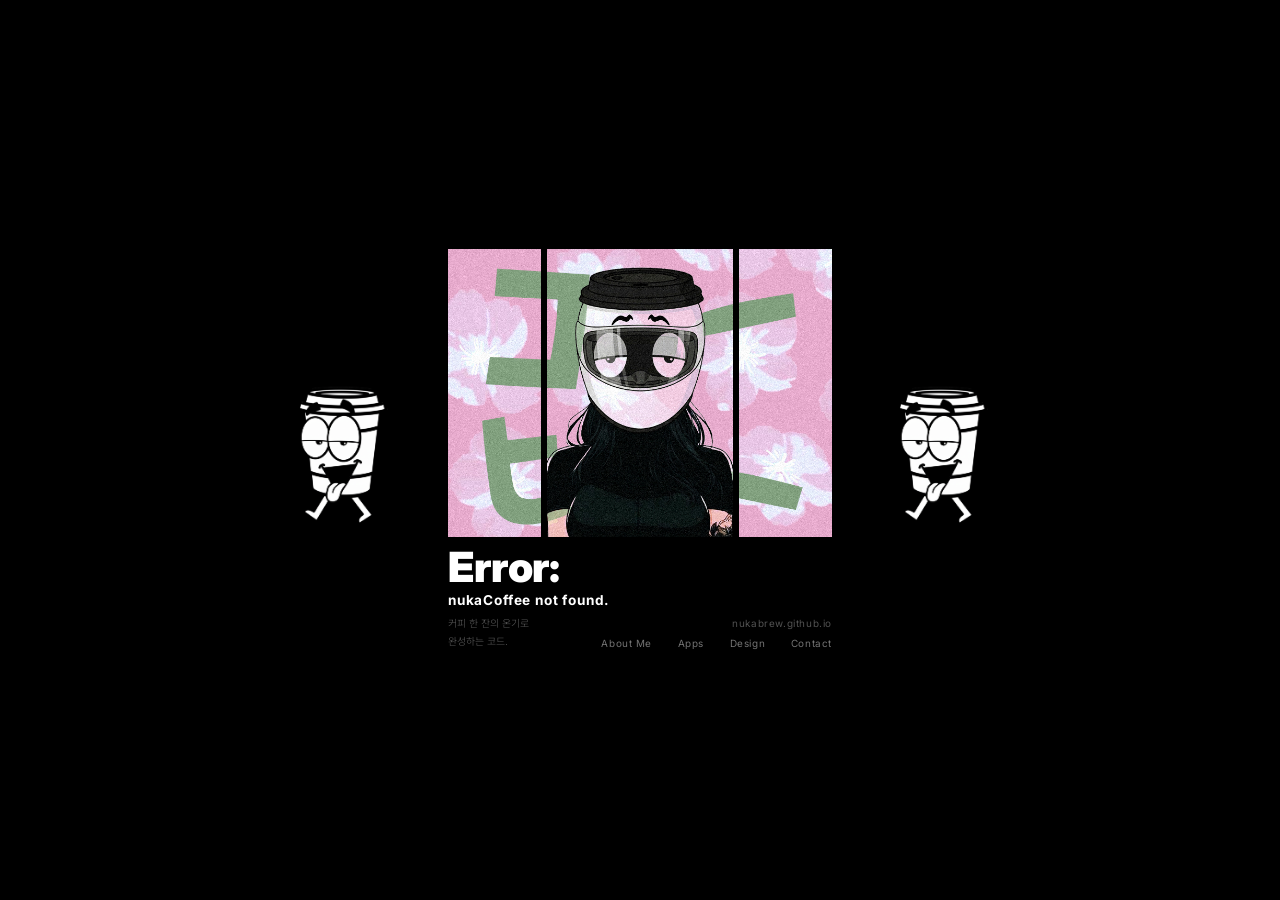
==== commit 96fa11fa: "Update index.html" ====
--- a/index.html
+++ b/index.html
@@ -857,49 +857,6 @@
         }
 
 
-        /* Terminal Footer */
-        .terminal-box {
-            margin-top: 60px;
-            background: var(--black);
-            color: var(--accent-mint);
-            border: 4px solid var(--black);
-            padding: 25px;
-            box-shadow: 8px 8px 0px 0px var(--accent-red);
-        }
-
-        .terminal-header {
-            border-bottom: 1px solid rgba(78, 205, 196, 0.3);
-            padding-bottom: 10px;
-            margin-bottom: 15px;
-            font-size: 0.8rem;
-            font-weight: 700;
-            text-transform: uppercase;
-            letter-spacing: 0.1em;
-            display: flex;
-            align-items: center;
-            gap: 10px;
-        }
-
-        .terminal-body {
-            font-size: 0.95rem;
-            line-height: 1.8;
-        }
-
-        .cmd { color: var(--accent-yellow); font-weight: 700; }
-        .cursor {
-            display: inline-block;
-            width: 8px;
-            height: 16px;
-            background: var(--accent-mint);
-            animation: blink 1s infinite;
-            vertical-align: middle;
-            margin-left: 5px;
-        }
-
-        @keyframes blink {
-            0%, 100% { opacity: 1; }
-            50% { opacity: 0; }
-        }
 
         /* ════════════════════════════════════════
            SECTION ENTRANCE ANIMATION
--- a/styles/terminal.css
+++ b/styles/terminal.css
@@ -0,0 +1,117 @@
+/* * Terminal Footer Style (Neo-Brutalism)
+
+Author: nukacoffee
+*/
+
+:root {
+--term-bg: #1a1a1a;
+--term-mint: #71cd94;
+--term-yellow: #ffe66d;
+--term-red: #bf6a96;
+--term-white: #ffffff;
+}
+
+/* 터미널 박스 메인 스타일 */
+.terminal-box {
+max-width: 800px;
+margin: 20px auto;
+background: var(--term-bg);
+color: var(--term-mint);
+border: 4px solid #000000;
+padding: 30px;
+font-family: "JetBrains Mono", monospace;
+
+/* 네오 브루탈리즘 특유의 강렬한 면 그림자 */
+box-shadow: 12px 12px 0px 0px var(--term-red);
+}
+
+/* 터미널 상단 헤더 영역 */
+.terminal-header {
+display: flex;
+align-items: center;
+gap: 12px;
+border-bottom: 1px solid rgba(78, 205, 196, 0.2);
+padding-bottom: 15px;
+margin-bottom: 20px;
+font-size: 0.85rem;
+font-weight: 700;
+text-transform: uppercase;
+letter-spacing: 0.15em;
+}
+
+/* 터미널 내부 텍스트 배치 */
+.terminal-body {
+font-size: 1rem;
+line-height: 1.8;
+}
+
+/* 명령어($) 스타일 */
+.cmd {
+color: var(--term-yellow);
+font-weight: 700;
+margin-right: 10px;
+}
+
+/* 실행 결과 텍스트 스타일 */
+.output {
+color: var(--term-white);
+opacity: 0.9;
+}
+
+/* 커서 깜빡임 효과 */
+.cursor {
+display: inline-block;
+width: 10px;
+height: 20px;
+background: var(--term-mint);
+animation: blink 1s infinite;
+vertical-align: middle;
+margin-left: 8px;
+box-shadow: 0 0 10px rgba(78, 205, 196, 0.5);
+}
+
+@keyframes blink {
+0%, 100% {
+opacity: 1;
+}
+50% {
+opacity: 0;
+}
+}
+
+/* 모바일 반응형 처리 */
+@media (max-width: 600px) {
+.terminal-box {
+padding: 20px;
+margin: 10px;
+}
+.terminal-body div {
+margin-bottom: 10px;
+word-break: break-all;
+}
+}
+
+/* About 패널 내부 — 패널 너비에 맞춤 */
+.about-right .terminal-box {
+    width: 100%;
+    max-width: 100%;
+    margin: 0;
+    padding: 14px 18px;
+    box-shadow: 5px 5px 0px 0px var(--term-red);
+}
+
+.about-right .terminal-header {
+    padding-bottom: 8px;
+    margin-bottom: 10px;
+    font-size: 0.72rem;
+}
+
+.about-right .terminal-body {
+    font-size: 0.76rem;
+    line-height: 1.65;
+}
+
+.about-right .cursor {
+    width: 7px;
+    height: 13px;
+}
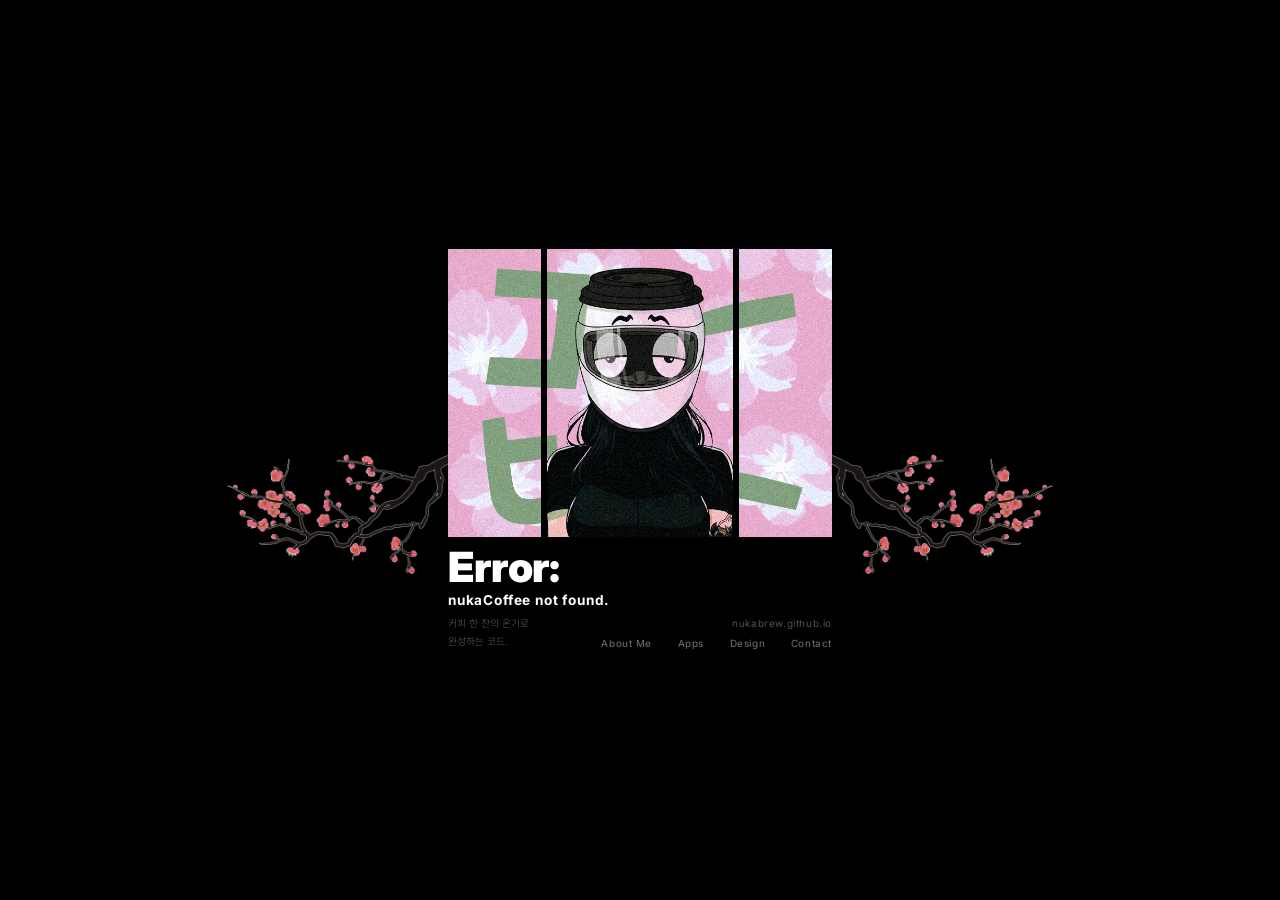
==== commit 9b6cc888: "Update from source" ====
--- a/index.html
+++ b/index.html
@@ -3,7 +3,7 @@
 <head>
     <meta charset="UTF-8">
     <meta name="viewport" content="width=device-width, initial-scale=1.0">
-    <title>nukabrew | Hello</title>
+    <title>nukabrew</title>
     <link href="https://fonts.googleapis.com/css2?family=Inter:wght@300;400;700;900&family=JetBrains+Mono:wght@400;700&family=Noto+Sans+KR:wght@300;400;700&display=swap" rel="stylesheet">
     <link href="styles/terminal.css" rel="stylesheet">
     <style>
@@ -171,8 +171,9 @@
         /* ── Stones ── */
         .stone {
             position: absolute;
-            top: 50%;
+            top: calc(50% + 60px);
             opacity: 0;
+            z-index: 1;
         }
 
         /* 실제 이미지 스타일 */
@@ -192,25 +193,33 @@
         .stone-left {
             width: min(260px, 18vw);
             height: min(360px, 45vh);
-            right: calc(50% + min(210px, 16vw) - 20px);
-            transform: translateY(-50%) translateY(50px);
-            transition: opacity 0.95s cubic-bezier(0.22, 1, 0.36, 1) 0.5s,
-                        transform 0.95s cubic-bezier(0.22, 1, 0.36, 1) 0.5s;
+            right: calc(50% + min(200px, 15vw));
+            transform-origin: right center;
+            transform: translateY(-50%) translateX(50px) rotate(-80deg);
+            transition: opacity 0.9s cubic-bezier(0.22, 1, 0.36, 1) 0.5s,
+                        transform 0.9s cubic-bezier(0.22, 1, 0.36, 1) 0.5s;
         }
 
         .stone-right {
             width: min(260px, 18vw);
             height: min(360px, 45vh);
-            left: calc(50% + min(210px, 16vw) - 20px);
-            transform: translateY(-50%) translateY(50px);
-            transition: opacity 0.95s cubic-bezier(0.22, 1, 0.36, 1) 0.72s,
-                        transform 0.95s cubic-bezier(0.22, 1, 0.36, 1) 0.72s;
-        }
-
-        .stone-left.is-visible,
+            left: calc(50% + min(200px, 15vw));
+            transform-origin: left center;
+            transform: translateY(-50%) translateX(-50px) rotate(80deg);
+            transition: opacity 0.9s cubic-bezier(0.22, 1, 0.36, 1) 0.5s,
+                        transform 0.9s cubic-bezier(0.22, 1, 0.36, 1) 0.5s;
+        }
+
+        .stone-left.is-visible {
+            opacity: 1;
+            transform: translateY(-50%) translateX(0) rotate(0deg);
+            animation: stoneFloatLeft 4s ease-in-out 1.4s infinite;
+        }
+
         .stone-right.is-visible {
             opacity: 1;
-            transform: translateY(-50%) translateY(0);
+            transform: translateY(-50%) translateX(0) rotate(0deg);
+            animation: stoneFloatRight 4s ease-in-out 1.4s infinite;
         }
 
         /* ── Bottom Nav ── */
@@ -353,8 +362,20 @@
             font-size: 1.5rem;
             font-weight: 900;
             letter-spacing: 0.04em;
-            color: #fff;
+            color: transparent;
+            background: linear-gradient(to right, #bf6a96 50%, #fff 50%);
+            background-size: 200% 100%;
+            background-position: 100% 0;
+            -webkit-background-clip: text;
+            background-clip: text;
+            transition: background-position 0.9s cubic-bezier(0.22, 1, 0.36, 1);
             line-height: 1;
+        }
+
+        /* Welcome 텍스트 — 섹션 진입 시 왼→오른쪽 색상 채우기 */
+        .about-right.is-visible .about-name {
+            background-position: 0% 0;
+            transition: background-position 0.9s cubic-bezier(0.22, 1, 0.36, 1) 0.9s;
         }
 
         /* 멘트 텍스트 */
@@ -384,7 +405,7 @@
 
         .portfolio-heading {
             font-size: 1rem;
-            font-weight: 400;
+            font-weight: 700;
             letter-spacing: 0.04em;
             color: rgba(255,255,255,0.85);
             margin-bottom: 2rem;
@@ -546,6 +567,15 @@
             margin-bottom: 0.4rem;
         }
 
+        .port-card-sub1 {
+            font-size: 0.72rem;
+            font-weight: 600;
+            letter-spacing: 0.04em;
+            color: rgba(255,255,255,0.75);
+            text-transform: uppercase;
+            margin-bottom: 0.3rem;
+        }
+
         .port-card-sub {
             font-size: 0.58rem;
             letter-spacing: 0.12em;
@@ -578,7 +608,7 @@
 
         .design-heading {
             font-size: 1rem;
-            font-weight: 400;
+            font-weight: 700;
             color: rgba(0,0,0,0.75);
             margin-bottom: 1.2rem;
             letter-spacing: 0.04em;
@@ -841,6 +871,16 @@
             }
         }
 
+        @keyframes stoneFloatLeft {
+            0%, 100% { transform: translateY(-50%) translateX(0) rotate(0deg); }
+            50%       { transform: translateY(-50%) translateX(0) rotate(5deg); }
+        }
+
+        @keyframes stoneFloatRight {
+            0%, 100% { transform: translateY(-50%) translateX(0) rotate(0deg); }
+            50%       { transform: translateY(-50%) translateX(0) rotate(-5deg); }
+        }
+
         @keyframes textUp {
             to { opacity: 1; transform: translateY(0); }
         }
@@ -881,15 +921,113 @@
         }
         .stone.is-leaving {
             opacity: 0;
-            transform: translateY(-50%) translateY(-18px);
-            transition: opacity 0.32s cubic-bezier(0.4, 0, 1, 1),
-                        transform 0.32s cubic-bezier(0.4, 0, 1, 1) !important;
+            transform: translateY(-50%) translateX(0) rotate(0deg);
+            animation: none !important;
+            transition: opacity 0.32s cubic-bezier(0.4, 0, 1, 1) !important;
             transition-delay: 0s !important;
         }
         .fade-up.delay-1 { transition-delay: 0.12s; }
         .fade-up.delay-2 { transition-delay: 0.26s; }
         .fade-up.delay-3 { transition-delay: 0.42s; }
         .fade-up.delay-4 { transition-delay: 0.58s; }
+
+        /* ════════════════════════════════════════
+           SIDE NAV
+        ════════════════════════════════════════ */
+        #side-nav {
+            position: fixed;
+            left: 1.6rem;
+            top: 50%;
+            transform: translateY(-50%) translateX(calc(-100% - 1.6rem));
+            z-index: 100;
+            opacity: 0;
+            pointer-events: none;
+            transition: opacity 0.5s cubic-bezier(0.22, 1, 0.36, 1),
+                        transform 0.5s cubic-bezier(0.22, 1, 0.36, 1);
+        }
+
+        #side-nav.is-visible {
+            opacity: 1;
+            pointer-events: auto;
+            transform: translateY(-50%) translateX(0);
+        }
+
+        .side-nav-inner {
+            position: relative;
+            display: flex;
+            flex-direction: column;
+            gap: 1.4rem;
+            padding-left: 14px;
+        }
+
+        /* 세로 라인 */
+        .side-nav-inner::before {
+            content: '';
+            position: absolute;
+            left: 0;
+            top: 5px;
+            bottom: 5px;
+            width: 1px;
+            background: rgba(255,255,255,0.15);
+        }
+
+        .side-nav-item {
+            display: flex;
+            align-items: center;
+            gap: 8px;
+            text-decoration: none;
+            position: relative;
+        }
+
+        .side-nav-dot {
+            position: absolute;
+            left: -18px;
+            width: 5px;
+            height: 5px;
+            border-radius: 50%;
+            background: rgba(255,255,255,0.2);
+            transition: background 0.3s, transform 0.3s;
+            flex-shrink: 0;
+        }
+
+        .side-nav-item.active .side-nav-dot {
+            background: #bf6a96;
+            transform: scale(1.4);
+        }
+
+        .side-nav-label {
+            font-size: 0.58rem;
+            letter-spacing: 0.12em;
+            text-transform: uppercase;
+            color: rgba(255,255,255,0.25);
+            white-space: nowrap;
+            transition: color 0.3s;
+        }
+
+        .side-nav-item.active .side-nav-label {
+            color: rgba(255,255,255,0.85);
+        }
+
+        /* 밝은 배경 섹션 (about, design) */
+        #side-nav.light .side-nav-inner::before {
+            background: rgba(0,0,0,0.15);
+        }
+        #side-nav.light .side-nav-dot {
+            background: rgba(0,0,0,0.2);
+        }
+        #side-nav.light .side-nav-item.active .side-nav-dot {
+            background: #bf6a96;
+        }
+        #side-nav.light .side-nav-label {
+            color: rgba(0,0,0,0.3);
+        }
+        #side-nav.light .side-nav-item.active .side-nav-label {
+            color: rgba(0,0,0,0.8);
+        }
+
+        @media (max-width: 768px) {
+            #side-nav { display: none; }
+        }
 
         /* ════════════════════════════════════════
            FLOATING TOP BUTTON
@@ -903,7 +1041,7 @@
             height: 48px;
             border-radius: 50%;
             border: none;
-            background: #fff;
+            background: rgba(255,255,255,0.65);
             color: #000;
             display: flex;
             align-items: center;
@@ -951,6 +1089,11 @@
            RESPONSIVE — 모바일 (≤ 768px)
         ════════════════════════════════════════ */
         @media (max-width: 768px) {
+
+            /* 모바일 브라우저 UI 제외한 실제 화면 높이로 섹션 높이 고정 */
+            .snap-section {
+                height: 100dvh;
+            }
 
             /* ── Hero ── */
             .hero-composition {
@@ -1041,6 +1184,7 @@
             }
             .design-slider-wrap { gap: 0.5rem; }
             .design-arrow { width: 34px; height: 34px; }
+            .design-viewport { padding: 8px 0; margin: -8px 0; }
 
             /* 모바일: 2열 × 3행 그리드 */
             .design-page {
@@ -1379,6 +1523,28 @@
 
 </div>
 
+<!-- 사이드 섹션 네비 -->
+<nav id="side-nav" aria-label="섹션 바로가기">
+    <div class="side-nav-inner">
+        <a class="side-nav-item" data-target="about" href="#about">
+            <div class="side-nav-dot"></div>
+            <span class="side-nav-label">about me</span>
+        </a>
+        <a class="side-nav-item" data-target="portfolio" href="#portfolio">
+            <div class="side-nav-dot"></div>
+            <span class="side-nav-label">apps</span>
+        </a>
+        <a class="side-nav-item" data-target="design" href="#design">
+            <div class="side-nav-dot"></div>
+            <span class="side-nav-label">design</span>
+        </a>
+        <a class="side-nav-item" data-target="contact" href="#contact">
+            <div class="side-nav-dot"></div>
+            <span class="side-nav-label">contact</span>
+        </a>
+    </div>
+</nav>
+
 <!-- 최상단 이동 플로팅 버튼 -->
 <button id="scrollTopBtn" aria-label="맨 위로">
     <svg width="20" height="20" viewBox="0 0 24 24" fill="none" stroke="currentColor" stroke-width="2.5" stroke-linecap="round" stroke-linejoin="round">
@@ -1429,8 +1595,13 @@
                 all.forEach(el => {
                     el.classList.remove('is-visible');
                     el.classList.add('is-leaving');
-                    // 0.35s 후 is-leaving 제거 → 재진입 시 fade-in 재생 준비
-                    setTimeout(() => el.classList.remove('is-leaving'), 350);
+                    // 0.35s 후 is-leaving 제거 → transition 없이 즉시 초기 상태로 스냅
+                    setTimeout(() => {
+                        el.classList.remove('is-leaving');
+                        el.style.transition = 'none';
+                        void el.offsetHeight; // reflow — 즉시 초기 transform 적용
+                        el.style.transition = '';
+                    }, 350);
                 });
             }
         });
@@ -1491,6 +1662,38 @@
     }, { root: snapContainer, threshold: 0.5 });
     btnObserver.observe(document.getElementById('hero'));
 
+    // ── 사이드 네비 ────────────────────────────
+    const sideNav      = document.getElementById('side-nav');
+    const sideNavItems = [...sideNav.querySelectorAll('.side-nav-item')];
+
+    const lightSections = ['about', 'design'];
+
+    function updateSideNav(activeSectionId) {
+        const isHero = activeSectionId === 'hero';
+        sideNav.classList.toggle('is-visible', !isHero);
+        sideNav.classList.toggle('light', lightSections.includes(activeSectionId));
+        sideNavItems.forEach(item => {
+            item.classList.toggle('active', item.dataset.target === activeSectionId);
+        });
+    }
+
+    const sideNavObserver = new IntersectionObserver(entries => {
+        entries.forEach(entry => {
+            if (entry.isIntersecting) updateSideNav(entry.target.id);
+        });
+    }, { root: snapContainer, threshold: 0.5 });
+    snapSections.forEach(s => sideNavObserver.observe(s));
+
+    // 사이드 네비 클릭 — easeInOutCubic 스크롤
+    sideNavItems.forEach(item => {
+        item.addEventListener('click', e => {
+            e.preventDefault();
+            const targetId  = item.dataset.target;
+            const targetIdx = snapSections.findIndex(s => s.id === targetId);
+            if (targetIdx !== -1) goToSection(targetIdx);
+        });
+    });
+
     // ── 네비게이션 바로가기 — easeInOutCubic 스크롤 ─
     document.querySelectorAll('.hero-nav a[href^="#"]').forEach(link => {
         link.addEventListener('click', e => {
@@ -1512,12 +1715,13 @@
          link : 카드 클릭 시 이동할 URL
     ════════════════════════════════════════ */
     const APPS_DATA = [
-        { tag: 'iOS App',     title: '프로젝트<br>이름 01', sub: 'PROJECT NAME 01', img: 'assets/images/port-01.jpg', link: '#' },
-        { tag: 'Android App', title: '프로젝트<br>이름 02', sub: 'PROJECT NAME 02', img: 'assets/images/port-02.jpg', link: '#' },
-        { tag: 'Flutter',     title: '프로젝트<br>이름 03', sub: 'PROJECT NAME 03', img: 'assets/images/port-03.jpg', link: '#' },
-        { tag: 'iOS App',     title: '프로젝트<br>이름 04', sub: 'PROJECT NAME 04', img: 'assets/images/port-04.jpg', link: '#' },
-        { tag: 'Android App', title: '프로젝트<br>이름 05', sub: 'PROJECT NAME 05', img: 'assets/images/port-05.jpg', link: '#' },
-        { tag: 'Flutter',     title: '프로젝트<br>이름 06', sub: 'PROJECT NAME 06', img: 'assets/images/port-06.jpg', link: '#' },
+        { tag: 'Android App', title: '총무노트', sub1: 'SPLIT THE BILL, KEEP THE CHILL.', sub: 'No more math, just more memories.', img: 'assets/images/port-01.jpg', link: '/pages/chunmu.html' },
+        { tag: 'Android App', title: '돈쭐장부', sub1: 'Who Owes You?',                  sub: 'Never forget a single loan again..', img: 'assets/images/port-02.jpg', link: '/pages/donzjul.html' },
+        { tag: 'Android App', title: '네임픽',   sub1: 'PICK THE NAME',                  sub: 'Stop thinking, start clicking.',    img: 'assets/images/port-03.jpg', link: '/pages/namepick.html' },
+        { tag: 'Android App', title: '프로젝트<br>이름 04', sub1: '', sub: 'PROJECT NAME 04', img: 'assets/images/port-04.jpg', link: '#' },
+        { tag: 'Android App', title: '프로젝트<br>이름 05', sub1: '', sub: 'PROJECT NAME 05', img: 'assets/images/port-05.jpg', link: '#' },
+        { tag: 'Android App', title: '프로젝트<br>이름 06', sub1: '', sub: 'PROJECT NAME 06', img: 'assets/images/port-06.jpg', link: '#' },
+        /*{ tag: 'Android App,iOS App',     title: '프로젝트<br>이름 06', sub: 'PROJECT NAME 06', img: 'assets/images/port-06.jpg', link: '#' },*/
     ];
 
     /* ════════════════════════════════════════
@@ -1528,9 +1732,9 @@
          alt : 이미지 대체 텍스트
     ════════════════════════════════════════ */
     const DESIGN_DATA = [
-        { src: 'assets/images/design-01.jpg', alt: 'Design 01' },
-        { src: 'assets/images/design-02.jpg', alt: 'Design 02' },
-        { src: 'assets/images/design-03.jpg', alt: 'Design 03' },
+        { src: 'assets/images/design-01.png', alt: '총무노트' },
+        { src: 'assets/images/design-02.png', alt: '돈쭐장부' },
+        { src: 'assets/images/design-03.jpg', alt: '네임픽' },
         { src: 'assets/images/design-04.jpg', alt: 'Design 04' },
         { src: 'assets/images/design-05.jpg', alt: 'Design 05' },
         { src: 'assets/images/design-06.jpg', alt: 'Design 06' },
@@ -1563,6 +1767,7 @@
                         <span class="port-card-tag">${app.tag}</span>
                         <div class="port-card-bottom">
                             <h3 class="port-card-title">${app.title}</h3>
+                            ${app.sub1 ? `<p class="port-card-sub1">${app.sub1}</p>` : ''}
                             <p class="port-card-sub">${app.sub}</p>
                         </div>
                     </div>`;
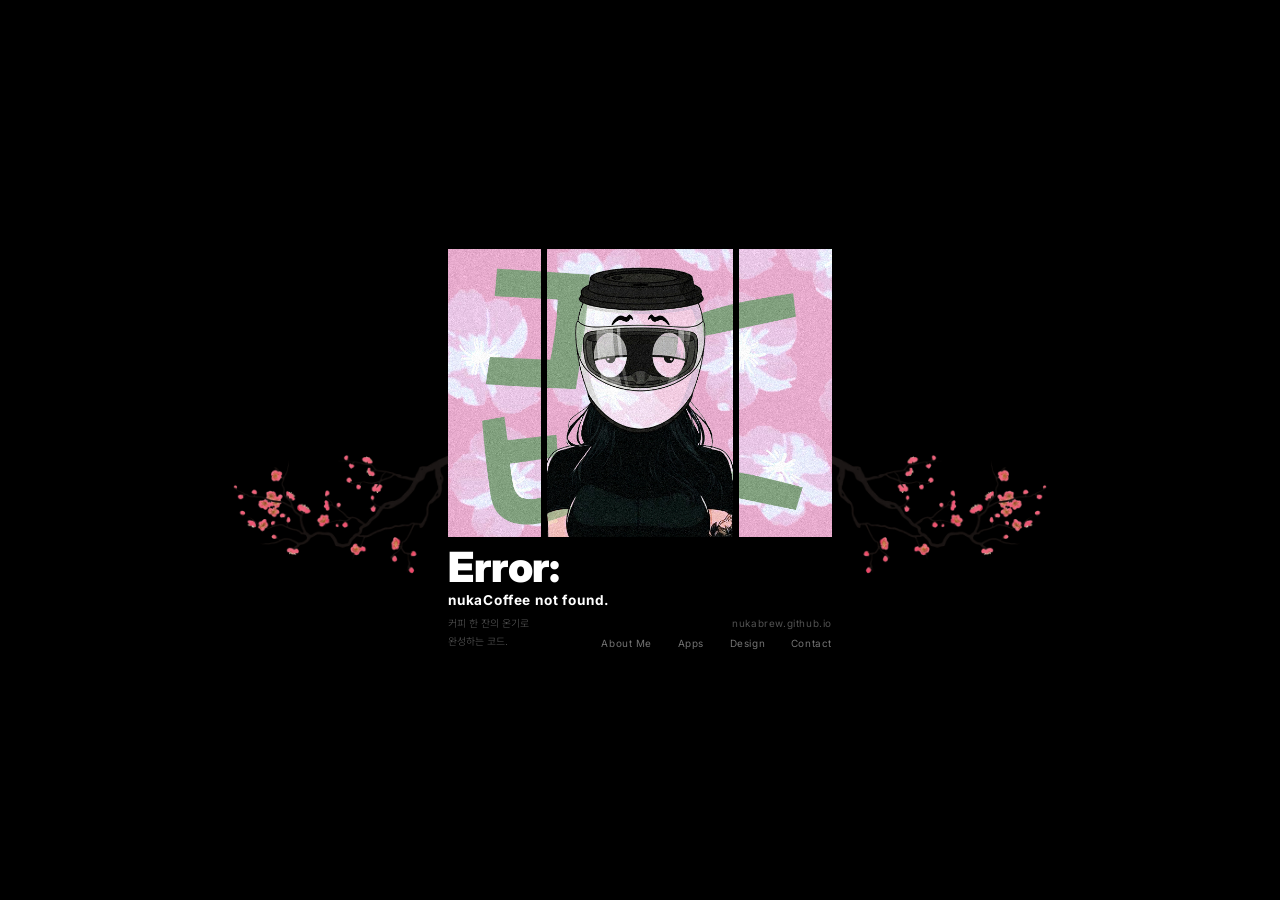
==== commit ba12d743: "Update from source" ====
--- a/index.html
+++ b/index.html
@@ -3,7 +3,8 @@
 <head>
     <meta charset="UTF-8">
     <meta name="viewport" content="width=device-width, initial-scale=1.0">
-    <title>nukabrew</title>
+    <title>nukabrew | Hello</title>
+    <link rel="icon" href="assets/images/favicon.ico" type="image/x-icon">
     <link href="https://fonts.googleapis.com/css2?family=Inter:wght@300;400;700;900&family=JetBrains+Mono:wght@400;700&family=Noto+Sans+KR:wght@300;400;700&display=swap" rel="stylesheet">
     <link href="styles/terminal.css" rel="stylesheet">
     <style>
